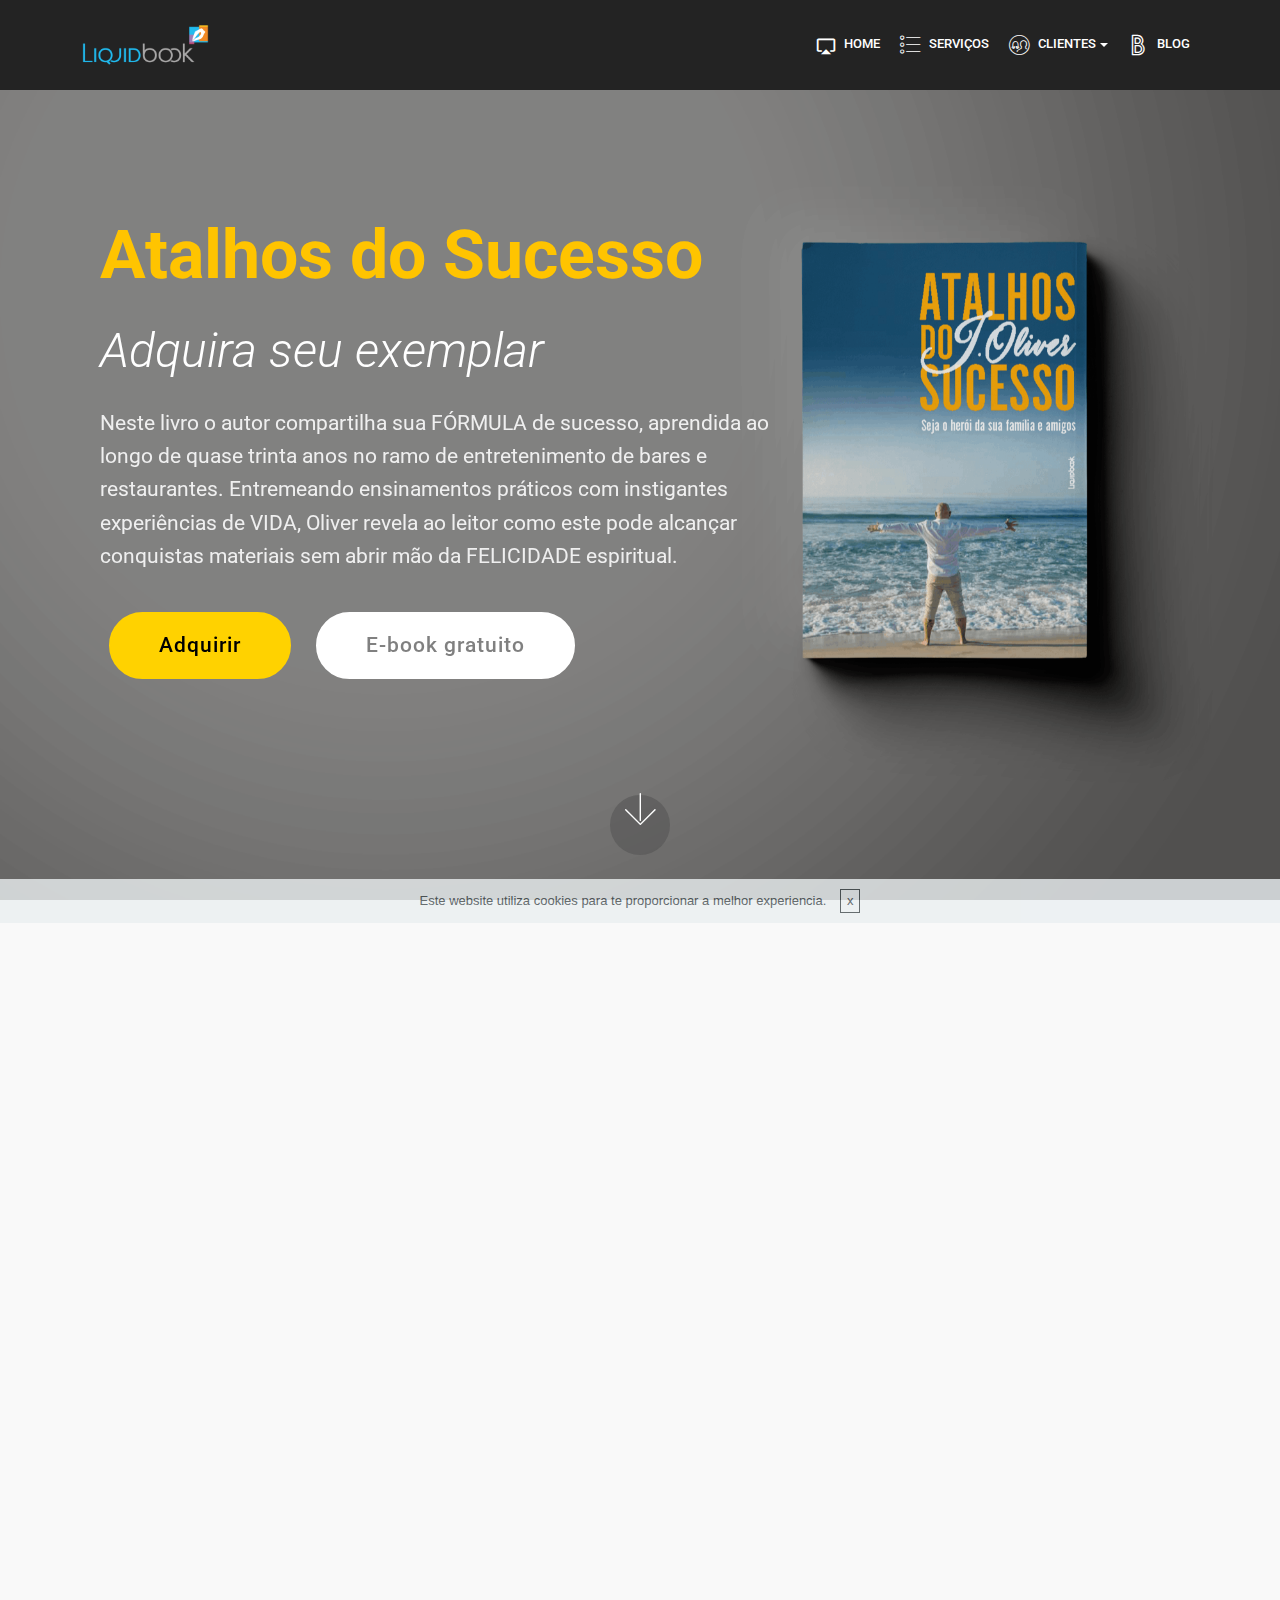
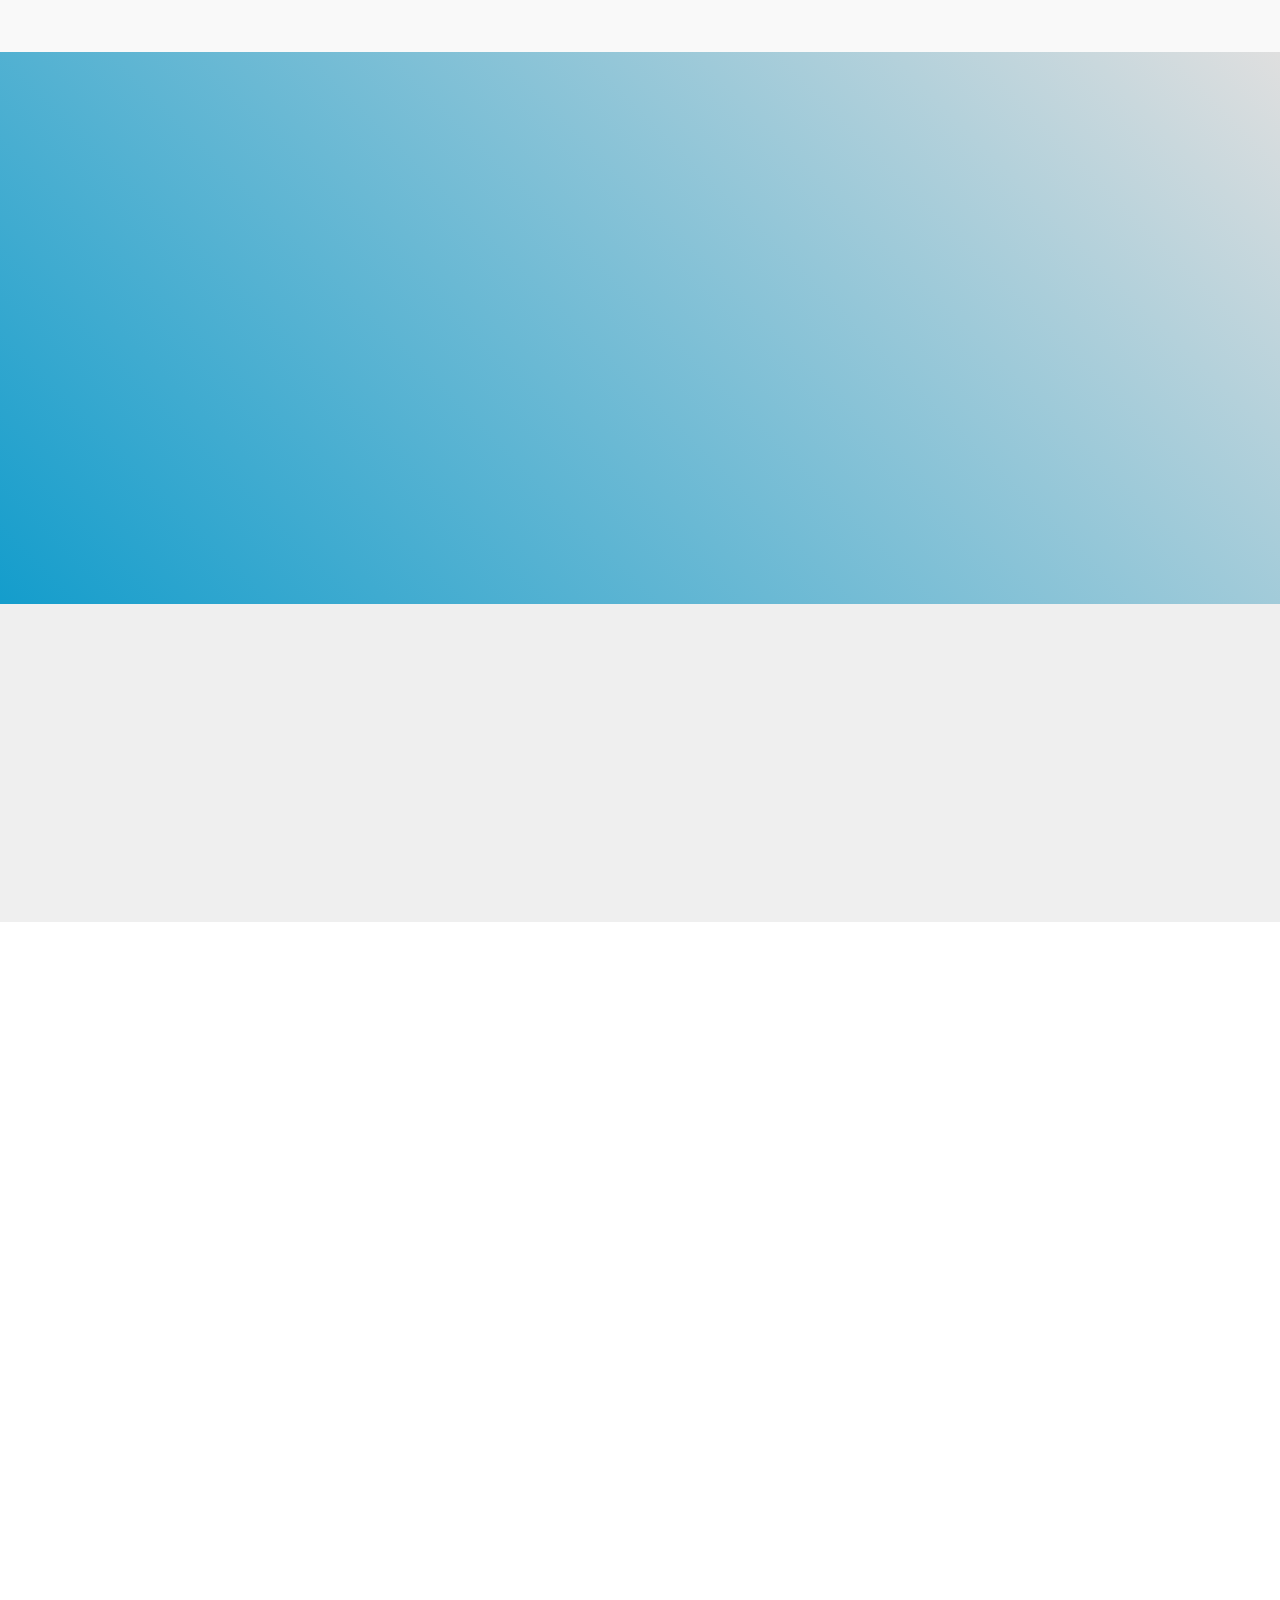
==== index.html @ d2604c6b "create github pages" ====
<!DOCTYPE html>
<html lang="pt">
<head>
  
  <meta charset="UTF-8">
  <meta http-equiv="X-UA-Compatible" content="IE=edge">
  
  <meta name="viewport" content="width=device-width, initial-scale=1, minimum-scale=1">
  <link rel="shortcut icon" href="assets/images/logo-png-128x128.png" type="image/x-icon">
  <meta name="description" content="">
  
  <title>Atalhos do Sucesso</title>
  <link rel="stylesheet" href="assets/material-design/css/material-icons.min.css">
  <link rel="stylesheet" href="assets/web/assets/mobirise-icons/mobirise-icons.css">
  <link rel="stylesheet" href="assets/web/assets/mobirise-icons-bold/mobirise-icons-bold.css">
  <link rel="stylesheet" href="assets/tether/tether.min.css">
  <link rel="stylesheet" href="assets/soundcloud-plugin/style.css">
  <link rel="stylesheet" href="assets/bootstrap/css/bootstrap.min.css">
  <link rel="stylesheet" href="assets/bootstrap/css/bootstrap-grid.min.css">
  <link rel="stylesheet" href="assets/bootstrap/css/bootstrap-reboot.min.css">
  <link rel="stylesheet" href="assets/dropdown/css/style.css">
  <link rel="stylesheet" href="assets/socicon/css/styles.css">
  <link rel="stylesheet" href="assets/animatecss/animate.min.css">
  <link rel="stylesheet" href="assets/theme/css/style.css">
  <link rel="stylesheet" href="assets/mobirise/css/mbr-additional.css" type="text/css">
  
  
  
</head>
<body>

<!-- Google Analytics -->
<!-- Global site tag (gtag.js) - Google Analytics -->
<script async="" src="https://www.googletagmanager.com/gtag/js?id=UA-133011192-2"></script>
<script>
  window.dataLayer = window.dataLayer || [];
  function gtag(){dataLayer.push(arguments);}
  gtag('js', new Date());

  gtag('config', 'UA-133011192-2');
</script>

<!-- /Google Analytics -->


  <section class="menu cid-qTkzRZLJNu" once="menu" id="menu1-0">

    

    <nav class="navbar navbar-expand beta-menu navbar-dropdown align-items-center navbar-fixed-top navbar-toggleable-sm">
        <button class="navbar-toggler navbar-toggler-right" type="button" data-toggle="collapse" data-target="#navbarSupportedContent" aria-controls="navbarSupportedContent" aria-expanded="false" aria-label="Toggle navigation">
            <div class="hamburger">
                <span></span>
                <span></span>
                <span></span>
                <span></span>
            </div>
        </button>
        <div class="menu-logo">
            <div class="navbar-brand">
                <span class="navbar-logo">
                    <a href="http://www.liquidbook.com.br">
                         <img src="assets/images/logo-liquidbook-1-192x108.png" alt="" title="" style="height: 4.6rem;">
                    </a>
                </span>
                
            </div>
        </div>
        <div class="collapse navbar-collapse" id="navbarSupportedContent">
            <ul class="navbar-nav nav-dropdown nav-right" data-app-modern-menu="true"><li class="nav-item"><a class="nav-link link text-white display-4" href="index.html"><span class="material material-airplay mbr-iconfont mbr-iconfont-btn"></span>HOME</a></li><li class="nav-item"><a class="nav-link link text-white display-4" href="page4.html"><span class="mbri-bulleted-list mbr-iconfont mbr-iconfont-btn"></span>SERVIÇOS</a></li><li class="nav-item dropdown open"><a class="nav-link link text-white dropdown-toggle display-4" href="page7.html" aria-expanded="true" data-toggle="dropdown-submenu"><span class="mbri-users mbr-iconfont mbr-iconfont-btn"></span>CLIENTES</a><div class="dropdown-menu"><a class="text-white dropdown-item display-4" href="http://joliver.liquidbook.com.br/atalhos-do-sucesso" aria-expanded="false">J. Oliver</a><a class="text-white dropdown-item display-4" href="http://anthero.liquidbook.com.br/estrada-iluminada" aria-expanded="false">Anthero Sarmento</a><a class="text-white dropdown-item display-4" href="http://amaury.liquidbook.com.br/os-10-viajantes" aria-expanded="false">Amaury de Mattos</a><a class="text-white dropdown-item display-4" href="http://valmir.liquidbook.com.br/dialogos-para-santos-cegos" aria-expanded="false">Valmir Moratelli</a><a class="text-white dropdown-item display-4" href="http://tomazeli.liquidbook.com.br/evoluir" aria-expanded="false">Caio Tomazeli</a><a class="text-white dropdown-item display-4" href="http://lara.liquidbook.com.br/" aria-expanded="false">Lara de Lemos</a><a class="text-white dropdown-item display-4" href="http://gallina.liquidbook.com.br/rebeka" aria-expanded="false">Sérgio Gallina</a><a class="text-white dropdown-item display-4" href="http://cintiah.liquidbook.com.br/manual-de-etiqueta" aria-expanded="false">Cintiah Meneghetti</a></div></li><li class="nav-item"><a class="nav-link link text-white display-4" href="http://blog.liquidbook.com.br"><span class="mbrib-bold mbr-iconfont mbr-iconfont-btn"></span>BLOG</a></li></ul>
            
        </div>
    </nav>
</section>

<section class="header9 cid-rfW144Vk24 mbr-fullscreen mbr-parallax-background" id="header9-3m">

    

    

    <div class="container">
        <div class="media-container-column mbr-white col-md-8">
            <h1 class="mbr-section-title align-left mbr-bold pb-3 mbr-fonts-style display-1">
                Atalhos do Sucesso</h1>
            <h3 class="mbr-section-subtitle align-left mbr-light pb-3 mbr-fonts-style display-2">
                Adquira seu exemplar</h3>
            <p class="mbr-text align-left pb-3 mbr-fonts-style display-5">Neste livro o autor compartilha sua FÓRMULA de sucesso, aprendida ao longo de quase trinta anos no ramo de entretenimento de bares e restaurantes. Entremeando ensinamentos práticos com instigantes experiências de VIDA, Oliver revela ao leitor como este pode alcançar conquistas materiais sem abrir mão da FELICIDADE espiritual.</p>
            <div class="mbr-section-btn align-left"><a class="btn btn-md btn-info display-5" href="https://pag.ae/7UwRPNrYJ" target="_blank">Adquirir</a> <a class="btn btn-md btn-white display-5" href="/atalhos-do-sucesso/lead-atalhos-do-sucesso.html">E-book gratuito</a></div>
        </div>
    </div>

    <div class="mbr-arrow hidden-sm-down" aria-hidden="true">
        <a href="#next">
            <i class="mbri-down mbr-iconfont"></i>
        </a>
    </div>
</section>

<section class="features11 cid-rfW13rfQ7O" id="features11-3l">

    

    

    <div class="container">   
        <div class="col-md-12">
            <div class="media-container-row">
                <div class="mbr-figure" style="width: 40%;">
                    <img src="assets/images/img-521-952x635.jpg" alt="" title="">
                </div>
                <div class=" align-left aside-content">
                    <h2 class="mbr-title pt-2 mbr-fonts-style display-2">
                        Sobre J. Oliver</h2>
                    <div class="mbr-section-text">
                        <p class="mbr-text mb-5 pt-3 mbr-light mbr-fonts-style display-5">J. Oliver é empresário de sucesso no ramo do entretenimento. Por suas mãos já passaram mais de 400 bares de diferentes tipos em quase todo o Brasil. À frente do Grupo Oliver, que engloba a rede de boates e restaurantes Coco Mambo, Oliver amplia domínios até os Estados Unidos. Seu nome passa a ser referência quando o assunto é empreendedorismo.
<br>Natural de Jacareí, interior de São Paulo, e com quase 30 anos de carreira, sua história de superação inspira quem busca sucesso na vida pessoal e profissional.<br>Ele é autor da obra "Atalhos do Sucesso", livro publicado pela Liquidbook.<br>Instagram:<strong> @jotaolivercocomambo</strong></p>
                    </div>

                    
                </div>
            </div>
        </div> 
    </div>          
</section>

<section class="header3 cid-rg5sGNHX9W" id="header3-3l">

    

    

    <div class="container">
        <div class="media-container-row">
            <div class="mbr-figure" style="width: 40%;">
                <img src="assets/images/capa-frente-892x1243.jpg" alt="" title="">
            </div>

            <div class="media-content">
                
                
                <div class="mbr-section-text mbr-white pb-3 ">
                    <p class="mbr-text mbr-fonts-style display-5">
                        Os <em>Atalhos do Sucesso</em> estão ao seu alcance. Basta que você mude a forma como enxerga a sua vida. Agora! Abrace as oportunidades <strong>hoje</strong>, não existe o <strong>amanhã</strong>. A única certeza que se tem passa pelos nossos olhos neste <strong>momento</strong>.<br>Adquira o seu exemplar ou baixe a degustação online.<br><br>
                    </p>
                </div>
                <div class="mbr-section-btn"><a class="btn btn-md btn-info display-7" href="https://pag.ae/7UwRPNrYJ" target="_blank">Adquirir</a>
                    <a class="btn btn-md btn-white-outline display-7" href="/atalhos-do-sucesso/lead-atalhos-do-sucesso.html">E-book gratuito</a></div>
            </div>
        </div>
    </div>

</section>

<section class="cid-rg5Z23FYqu" id="social-buttons3-3m">
    
    

    

    <div class="container">
        <div class="media-container-row">
            <div class="col-md-8 align-center">
                <h2 class="pb-3 mbr-section-title mbr-fonts-style display-2">
                    Compartilhe essa página</h2>
                <div>
                    <div class="mbr-social-likes">
                        <span class="btn btn-social socicon-bg-facebook facebook mx-2" title="Share link on Facebook">
                            <i class="socicon socicon-facebook"></i>
                        </span>
                        <span class="btn btn-social twitter socicon-bg-twitter mx-2" title="Share link on Twitter">
                            <i class="socicon socicon-twitter"></i>
                        </span>
                        <span class="btn btn-social plusone socicon-bg-googleplus mx-2" title="Share link on Google+">
                            <i class="socicon socicon-googleplus"></i>
                        </span>
                        
                        
                        <span class="btn btn-social pinterest socicon-bg-pinterest mx-2" title="Share link on Pinterest">
                            <i class="socicon socicon-pinterest"></i>
                        </span>
                        
                    </div>
                </div>
            </div>
        </div>
    </div>
</section>

<section class="mbr-section form1 cid-rhd3jk7ZCC" id="form1-3q">

    

    
    <div class="container">
        <div class="row justify-content-center">
            <div class="title col-12 col-lg-8">
                <h2 class="mbr-section-title align-center pb-3 mbr-fonts-style display-2"><strong>
                    Contato</strong></h2>
                <h3 class="mbr-section-subtitle align-center mbr-light pb-3 mbr-fonts-style display-5">
                    Vamos conversar!</h3>
            </div>
        </div>
    </div>
    <div class="container">
        <div class="row justify-content-center">
            <div class="media-container-column col-lg-8" data-form-type="formoid">
                    <div data-form-alert="" hidden="">Obrigado pelo contato, em seguida retornamos! :)</div>
            
                    <form class="mbr-form" action="https://mobirise.com/" method="post" data-form-title="Mobirise Form"><input type="hidden" name="email" data-form-email="true" value="a69dKvkPlvjzH0XJqF8aN3eCWYU3V9DLAlTg/JRlyv+wIQw6tev35bTX3aATzzTEDgVVHPI5n7D76ZGVARQkqqlvo/ShlGoV3+d+xxWQepaO+lmPl+7OF2K+7ym1f783">
                        <div class="row row-sm-offset">
                            <div class="col-md-4 multi-horizontal" data-for="name">
                                <div class="form-group">
                                    <label class="form-control-label mbr-fonts-style display-7" for="name-form1-3q">Nome</label>
                                    <input type="text" class="form-control" name="name" data-form-field="Name" required="" id="name-form1-3q">
                                </div>
                            </div>
                            <div class="col-md-4 multi-horizontal" data-for="email">
                                <div class="form-group">
                                    <label class="form-control-label mbr-fonts-style display-7" for="email-form1-3q">Email</label>
                                    <input type="email" class="form-control" name="email" data-form-field="Email" required="" id="email-form1-3q">
                                </div>
                            </div>
                            
                        </div>
                        <div class="form-group" data-for="message">
                            <label class="form-control-label mbr-fonts-style display-7" for="message-form1-3q">Mensagem</label>
                            <textarea type="text" class="form-control" name="message" rows="7" data-form-field="Message" id="message-form1-3q"></textarea>
                        </div>
            
                        <span class="input-group-btn"><button href="" type="submit" class="btn btn-primary btn-form display-4">Enviar</button></span>
                    </form>
            </div>
        </div>
    </div>
</section>

<section once="" class="cid-rfW179aX0K" id="footer7-3p">

    

    

    <div class="container">
        <div class="media-container-row align-center mbr-white">
            <div class="row row-links">
                <ul class="foot-menu">
                    
                    
                    
                    
                    
                <li class="foot-menu-item mbr-fonts-style display-7">Liquidbook</li></ul>
            </div>
            <div class="row social-row">
                <div class="social-list align-right pb-2">
                    
                    
                    
                    
                    
                    
                <div class="soc-item">
                        <a href="https://www.facebook.com/liquidbook.tec/" target="_blank">
                            <span class="mbr-iconfont mbr-iconfont-social socicon-facebook socicon"></span>
                        </a>
                    </div><div class="soc-item">
                        <a href="https://www.instagram.com/liquidbook.tec/" target="_blank">
                            <span class="mbr-iconfont mbr-iconfont-social socicon-instagram socicon"></span>
                        </a>
                    </div><div class="soc-item">
                        <a href="https://www.youtube.com/channel/UClrw6Mp-0XVTALv-7ZPq15w" target="_blank">
                            <span class="mbr-iconfont mbr-iconfont-social socicon-youtube socicon"></span>
                        </a>
                    </div></div>
            </div>
            <div class="row row-copirayt">
                <p class="mbr-text mb-0 mbr-fonts-style mbr-white align-center display-7">
                    © Copyright 2019 Liquidbook - All Rights Reserved<br>CNPJ 09.628.768/0001-89 
                </p>
            </div>
        </div>
    </div>
</section>


  <script src="assets/web/assets/jquery/jquery.min.js"></script>
  <script src="assets/popper/popper.min.js"></script>
  <script src="assets/tether/tether.min.js"></script>
  <script src="assets/bootstrap/js/bootstrap.min.js"></script>
  <script src="assets/parallax/jarallax.min.js"></script>
  <script src="assets/smoothscroll/smooth-scroll.js"></script>
  <script src="assets/viewportchecker/jquery.viewportchecker.js"></script>
  <script src="assets/dropdown/js/script.min.js"></script>
  <script src="assets/touchswipe/jquery.touch-swipe.min.js"></script>
  <script src="assets/sociallikes/social-likes.js"></script>
  <script src="assets/cookies-alert-plugin/cookies-alert-core.js"></script>
  <script src="assets/cookies-alert-plugin/cookies-alert-script.js"></script>
  <script src="assets/theme/js/script.js"></script>
  <script src="assets/formoid/formoid.min.js"></script>
  
  
  <input name="animation" type="hidden">
  <input name="cookieData" type="hidden" data-cookie-text="Este website utiliza cookies para te proporcionar a melhor experiencia. ">
  </body>
</html>
---- assets/web/assets/mobirise-icons/mobirise-icons.css ----
@font-face {
  font-family: 'MobiriseIcons';
  src:  url('mobirise-icons.eot?spat4u');
  src:  url('mobirise-icons.eot?spat4u#iefix') format('embedded-opentype'),
    url('mobirise-icons.ttf?spat4u') format('truetype'),
    url('mobirise-icons.woff?spat4u') format('woff'),
    url('mobirise-icons.svg?spat4u#MobiriseIcons') format('svg');
  font-weight: normal;
  font-style: normal;
}

[class^="mbri-"], [class*=" mbri-"] {
  /* use !important to prevent issues with browser extensions that change fonts */
  font-family: MobiriseIcons !important;
  speak: none;
  font-style: normal;
  font-weight: normal;
  font-variant: normal;
  text-transform: none;
  line-height: 1;

  /* Better Font Rendering =========== */
  -webkit-font-smoothing: antialiased;
  -moz-osx-font-smoothing: grayscale;
}

.mbri-add-submenu:before {
  content: "\e900";
}
.mbri-alert:before {
  content: "\e901";
}
.mbri-align-center:before {
  content: "\e902";
}
.mbri-align-justify:before {
  content: "\e903";
}
.mbri-align-left:before {
  content: "\e904";
}
.mbri-align-right:before {
  content: "\e905";
}
.mbri-android:before {
  content: "\e906";
}
.mbri-apple:before {
  content: "\e907";
}
.mbri-arrow-down:before {
  content: "\e908";
}
.mbri-arrow-next:before {
  content: "\e909";
}
.mbri-arrow-prev:before {
  content: "\e90a";
}
.mbri-arrow-up:before {
  content: "\e90b";
}
.mbri-bold:before {
  content: "\e90c";
}
.mbri-bookmark:before {
  content: "\e90d";
}
.mbri-bootstrap:before {
  content: "\e90e";
}
.mbri-briefcase:before {
  content: "\e90f";
}
.mbri-browse:before {
  content: "\e910";
}
.mbri-bulleted-list:before {
  content: "\e911";
}
.mbri-calendar:before {
  content: "\e912";
}
.mbri-camera:before {
  content: "\e913";
}
.mbri-cart-add:before {
  content: "\e914";
}
.mbri-cart-full:before {
  content: "\e915";
}
.mbri-cash:before {
  content: "\e916";
}
.mbri-change-style:before {
  content: "\e917";
}
.mbri-chat:before {
  content: "\e918";
}
.mbri-clock:before {
  content: "\e919";
}
.mbri-close:before {
  content: "\e91a";
}
.mbri-cloud:before {
  content: "\e91b";
}
.mbri-code:before {
  content: "\e91c";
}
.mbri-contact-form:before {
  content: "\e91d";
}
.mbri-credit-card:before {
  content: "\e91e";
}
.mbri-cursor-click:before {
  content: "\e91f";
}
.mbri-cust-feedback:before {
  content: "\e920";
}
.mbri-database:before {
  content: "\e921";
}
.mbri-delivery:before {
  content: "\e922";
}
.mbri-desktop:before {
  content: "\e923";
}
.mbri-devices:before {
  content: "\e924";
}
.mbri-down:before {
  content: "\e925";
}
.mbri-download:before {
  content: "\e989";
}
.mbri-drag-n-drop:before {
  content: "\e927";
}
.mbri-drag-n-drop2:before {
  content: "\e928";
}
.mbri-edit:before {
  content: "\e929";
}
.mbri-edit2:before {
  content: "\e92a";
}
.mbri-error:before {
  content: "\e92b";
}
.mbri-extension:before {
  content: "\e92c";
}
.mbri-features:before {
  content: "\e92d";
}
.mbri-file:before {
  content: "\e92e";
}
.mbri-flag:before {
  content: "\e92f";
}
.mbri-folder:before {
  content: "\e930";
}
.mbri-gift:before {
  content: "\e931";
}
.mbri-github:before {
  content: "\e932";
}
.mbri-globe:before {
  content: "\e933";
}
.mbri-globe-2:before {
  content: "\e934";
}
.mbri-growing-chart:before {
  content: "\e935";
}
.mbri-hearth:before {
  content: "\e936";
}
.mbri-help:before {
  content: "\e937";
}
.mbri-home:before {
  content: "\e938";
}
.mbri-hot-cup:before {
  content: "\e939";
}
.mbri-idea:before {
  content: "\e93a";
}
.mbri-image-gallery:before {
  content: "\e93b";
}
.mbri-image-slider:before {
  content: "\e93c";
}
.mbri-info:before {
  content: "\e93d";
}
.mbri-italic:before {
  content: "\e93e";
}
.mbri-key:before {
  content: "\e93f";
}
.mbri-laptop:before {
  content: "\e940";
}
.mbri-layers:before {
  content: "\e941";
}
.mbri-left-right:before {
  content: "\e942";
}
.mbri-left:before {
  content: "\e943";
}
.mbri-letter:before {
  content: "\e944";
}
.mbri-like:before {
  content: "\e945";
}
.mbri-link:before {
  content: "\e946";
}
.mbri-lock:before {
  content: "\e947";
}
.mbri-login:before {
  content: "\e948";
}
.mbri-logout:before {
  content: "\e949";
}
.mbri-magic-stick:before {
  content: "\e94a";
}
.mbri-map-pin:before {
  content: "\e94b";
}
.mbri-menu:before {
  content: "\e94c";
}
.mbri-mobile:before {
  content: "\e94d";
}
.mbri-mobile2:before {
  content: "\e94e";
}
.mbri-mobirise:before {
  content: "\e94f";
}
.mbri-more-horizontal:before {
  content: "\e950";
}
.mbri-more-vertical:before {
  content: "\e951";
}
.mbri-music:before {
  content: "\e952";
}
.mbri-new-file:before {
  content: "\e953";
}
.mbri-numbered-list:before {
  content: "\e954";
}
.mbri-opened-folder:before {
  content: "\e955";
}
.mbri-pages:before {
  content: "\e956";
}
.mbri-paper-plane:before {
  content: "\e957";
}
.mbri-paperclip:before {
  content: "\e958";
}
.mbri-photo:before {
  content: "\e959";
}
.mbri-photos:before {
  content: "\e95a";
}
.mbri-pin:before {
  content: "\e95b";
}
.mbri-play:before {
  content: "\e95c";
}
.mbri-plus:before {
  content: "\e95d";
}
.mbri-preview:before {
  content: "\e95e";
}
.mbri-print:before {
  content: "\e95f";
}
.mbri-protect:before {
  content: "\e960";
}
.mbri-question:before {
  content: "\e961";
}
.mbri-quote-left:before {
  content: "\e962";
}
.mbri-quote-right:before {
  content: "\e963";
}
.mbri-refresh:before {
  content: "\e964";
}
.mbri-responsive:before {
  content: "\e965";
}
.mbri-right:before {
  content: "\e966";
}
.mbri-rocket:before {
  content: "\e967";
}
.mbri-sad-face:before {
  content: "\e968";
}
.mbri-sale:before {
  content: "\e969";
}
.mbri-save:before {
  content: "\e96a";
}
.mbri-search:before {
  content: "\e96b";
}
.mbri-setting:before {
  content: "\e96c";
}
.mbri-setting2:before {
  content: "\e96d";
}
.mbri-setting3:before {
  content: "\e96e";
}
.mbri-share:before {
  content: "\e96f";
}
.mbri-shopping-bag:before {
  content: "\e970";
}
.mbri-shopping-basket:before {
  content: "\e971";
}
.mbri-shopping-cart:before {
  content: "\e972";
}
.mbri-sites:before {
  content: "\e973";
}
.mbri-smile-face:before {
  content: "\e974";
}
.mbri-speed:before {
  content: "\e975";
}
.mbri-star:before {
  content: "\e976";
}
.mbri-success:before {
  content: "\e977";
}
.mbri-sun:before {
  content: "\e978";
}
.mbri-sun2:before {
  content: "\e979";
}
.mbri-tablet:before {
  content: "\e97a";
}
.mbri-tablet-vertical:before {
  content: "\e97b";
}
.mbri-target:before {
  content: "\e97c";
}
.mbri-timer:before {
  content: "\e97d";
}
.mbri-to-ftp:before {
  content: "\e97e";
}
.mbri-to-local-drive:before {
  content: "\e97f";
}
.mbri-touch-swipe:before {
  content: "\e980";
}
.mbri-touch:before {
  content: "\e981";
}
.mbri-trash:before {
  content: "\e982";
}
.mbri-underline:before {
  content: "\e983";
}
.mbri-unlink:before {
  content: "\e984";
}
.mbri-unlock:before {
  content: "\e985";
}
.mbri-up-down:before {
  content: "\e986";
}
.mbri-up:before {
  content: "\e987";
}
.mbri-update:before {
  content: "\e988";
}
.mbri-upload:before {
 content: "\e926"; 
}
.mbri-user:before {
  content: "\e98a";
}
.mbri-user2:before {
  content: "\e98b";
}
.mbri-users:before {
  content: "\e98c";
}
.mbri-video:before {
  content: "\e98d";
}
.mbri-video-play:before {
  content: "\e98e";
}
.mbri-watch:before {
  content: "\e98f";
}
.mbri-website-theme:before {
  content: "\e990";
}
.mbri-wifi:before {
  content: "\e991";
}
.mbri-windows:before {
  content: "\e992";
}
.mbri-zoom-out:before {
  content: "\e993";
}
.mbri-redo:before {
  content: "\e994";
}
.mbri-undo:before {
  content: "\e995";
}
---- assets/web/assets/mobirise-icons-bold/mobirise-icons-bold.css ----
@font-face {
  font-family: 'mobirise-icons-bold';
  src:  url('mobirise-icons-bold.eot?m1l4yr');
  src:  url('mobirise-icons-bold.eot?m1l4yr#iefix') format('embedded-opentype'),
    url('mobirise-icons-bold.ttf?m1l4yr') format('truetype'),
    url('mobirise-icons-bold.woff?m1l4yr') format('woff'),
    url('mobirise-icons-bold.svg?m1l4yr#mobirise-icons-bold') format('svg');
  font-weight: normal;
  font-style: normal;
}

[class^="mbrib-"], [class*="mbrib-"] {
  /* use !important to prevent issues with browser extensions that change fonts */
  font-family: 'mobirise-icons-bold' !important;
  speak: none;
  font-style: normal;
  font-weight: normal;
  font-variant: normal;
  text-transform: none;
  line-height: 1;

  /* Better Font Rendering =========== */
  -webkit-font-smoothing: antialiased;
  -moz-osx-font-smoothing: grayscale;
}

.mbrib-add-submenu:before {
  content: "\e900";
}
.mbrib-alert:before {
  content: "\e901";
}
.mbrib-align-center:before {
  content: "\e902";
}
.mbrib-align-justify:before {
  content: "\e903";
}
.mbrib-align-left:before {
  content: "\e904";
}
.mbrib-align-right:before {
  content: "\e905";
}
.mbrib-android:before {
  content: "\e906";
}
.mbrib-apple:before {
  content: "\e907";
}
.mbrib-arrow-down:before {
  content: "\e908";
}
.mbrib-arrow-next:before {
  content: "\e909";
}
.mbrib-arrow-prev:before {
  content: "\e90a";
}
.mbrib-arrow-up:before {
  content: "\e90b";
}
.mbrib-bold:before {
  content: "\e90c";
}
.mbrib-bookmark:before {
  content: "\e90d";
}
.mbrib-bootstrap:before {
  content: "\e90e";
}
.mbrib-briefcase:before {
  content: "\e90f";
}
.mbrib-browse:before {
  content: "\e910";
}
.mbrib-bulleted-list:before {
  content: "\e911";
}
.mbrib-calendar:before {
  content: "\e912";
}
.mbrib-camera:before {
  content: "\e913";
}
.mbrib-cart-add:before {
  content: "\e914";
}
.mbrib-cart-full:before {
  content: "\e915";
}
.mbrib-cash:before {
  content: "\e916";
}
.mbrib-change-style:before {
  content: "\e917";
}
.mbrib-chat:before {
  content: "\e918";
}
.mbrib-clock:before {
  content: "\e919";
}
.mbrib-close:before {
  content: "\e91a";
}
.mbrib-cloud:before {
  content: "\e91b";
}
.mbrib-code:before {
  content: "\e91c";
}
.mbrib-contact-form:before {
  content: "\e91d";
}
.mbrib-credit-card:before {
  content: "\e91e";
}
.mbrib-cursor-click:before {
  content: "\e91f";
}
.mbrib-cust-feedback:before {
  content: "\e920";
}
.mbrib-database:before {
  content: "\e921";
}
.mbrib-delivery:before {
  content: "\e922";
}
.mbrib-desktop:before {
  content: "\e923";
}
.mbrib-devices:before {
  content: "\e924";
}
.mbrib-down:before {
  content: "\e925";
}
.mbrib-download:before {
  content: "\e926";
}
.mbrib-drag-n-drop:before {
  content: "\e927";
}
.mbrib-drag-n-drop2:before {
  content: "\e928";
}
.mbrib-edit:before {
  content: "\e929";
}
.mbrib-edit2:before {
  content: "\e92a";
}
.mbrib-error:before {
  content: "\e92b";
}
.mbrib-extension:before {
  content: "\e92c";
}
.mbrib-features:before {
  content: "\e92d";
}
.mbrib-file:before {
  content: "\e92e";
}
.mbrib-flag:before {
  content: "\e92f";
}
.mbrib-folder:before {
  content: "\e930";
}
.mbrib-gift:before {
  content: "\e931";
}
.mbrib-github:before {
  content: "\e932";
}
.mbrib-globe-2:before {
  content: "\e933";
}
.mbrib-globe:before {
  content: "\e934";
}
.mbrib-growing-chart:before {
  content: "\e935";
}
.mbrib-hearth:before {
  content: "\e936";
}
.mbrib-help:before {
  content: "\e937";
}
.mbrib-home:before {
  content: "\e938";
}
.mbrib-hot-cup:before {
  content: "\e939";
}
.mbrib-idea:before {
  content: "\e93a";
}
.mbrib-image-gallery:before {
  content: "\e93b";
}
.mbrib-image-slider:before {
  content: "\e93c";
}
.mbrib-info:before {
  content: "\e93d";
}
.mbrib-italic:before {
  content: "\e93e";
}
.mbrib-key:before {
  content: "\e93f";
}
.mbrib-laptop:before {
  content: "\e940";
}
.mbrib-layers:before {
  content: "\e941";
}
.mbrib-left-right:before {
  content: "\e942";
}
.mbrib-left:before {
  content: "\e943";
}
.mbrib-letter:before {
  content: "\e944";
}
.mbrib-like:before {
  content: "\e945";
}
.mbrib-link:before {
  content: "\e946";
}
.mbrib-lock:before {
  content: "\e947";
}
.mbrib-login:before {
  content: "\e948";
}
.mbrib-logout:before {
  content: "\e949";
}
.mbrib-magic-stick:before {
  content: "\e94a";
}
.mbrib-map-pin:before {
  content: "\e94b";
}
.mbrib-menu:before {
  content: "\e94c";
}
.mbrib-mobile:before {
  content: "\e94d";
}
.mbrib-mobile2:before {
  content: "\e94e";
}
.mbrib-mobirise:before {
  content: "\e94f";
}
.mbrib-more-horizontal:before {
  content: "\e950";
}
.mbrib-more-vertical:before {
  content: "\e951";
}
.mbrib-music:before {
  content: "\e952";
}
.mbrib-new-file:before {
  content: "\e953";
}
.mbrib-numbered-list:before {
  content: "\e954";
}
.mbrib-opened-folder:before {
  content: "\e955";
}
.mbrib-pages:before {
  content: "\e956";
}
.mbrib-paper-plane:before {
  content: "\e957";
}
.mbrib-paperclip:before {
  content: "\e958";
}
.mbrib-photo:before {
  content: "\e959";
}
.mbrib-photos:before {
  content: "\e95a";
}
.mbrib-pin:before {
  content: "\e95b";
}
.mbrib-play:before {
  content: "\e95c";
}
.mbrib-plus:before {
  content: "\e95d";
}
.mbrib-preview:before {
  content: "\e95e";
}
.mbrib-print:before {
  content: "\e95f";
}
.mbrib-protect:before {
  content: "\e960";
}
.mbrib-question:before {
  content: "\e961";
}
.mbrib-quote-left:before {
  content: "\e962";
}
.mbrib-quote-right:before {
  content: "\e963";
}
.mbrib-redo:before {
  content: "\e964";
}
.mbrib-refresh:before {
  content: "\e965";
}
.mbrib-responsive:before {
  content: "\e966";
}
.mbrib-right:before {
  content: "\e967";
}
.mbrib-rocket:before {
  content: "\e968";
}
.mbrib-sad-face:before {
  content: "\e969";
}
.mbrib-sale:before {
  content: "\e96a";
}
.mbrib-save:before {
  content: "\e96b";
}
.mbrib-search:before {
  content: "\e96c";
}
.mbrib-setting:before {
  content: "\e96d";
}
.mbrib-setting2:before {
  content: "\e96e";
}
.mbrib-setting3:before {
  content: "\e96f";
}
.mbrib-share:before {
  content: "\e970";
}
.mbrib-shopping-bag:before {
  content: "\e971";
}
.mbrib-shopping-basket:before {
  content: "\e972";
}
.mbrib-shopping-cart:before {
  content: "\e973";
}
.mbrib-sites:before {
  content: "\e974";
}
.mbrib-smile-face:before {
  content: "\e975";
}
.mbrib-speed:before {
  content: "\e976";
}
.mbrib-star:before {
  content: "\e977";
}
.mbrib-success:before {
  content: "\e978";
}
.mbrib-sun:before {
  content: "\e979";
}
.mbrib-sun2:before {
  content: "\e97a";
}
.mbrib-tablet-vertical:before {
  content: "\e97b";
}
.mbrib-tablet:before {
  content: "\e97c";
}
.mbrib-target:before {
  content: "\e97d";
}
.mbrib-timer:before {
  content: "\e97e";
}
.mbrib-to-ftp:before {
  content: "\e97f";
}
.mbrib-to-local-drive:before {
  content: "\e980";
}
.mbrib-touch-swipe:before {
  content: "\e981";
}
.mbrib-touch:before {
  content: "\e982";
}
.mbrib-trash:before {
  content: "\e983";
}
.mbrib-underline:before {
  content: "\e984";
}
.mbrib-undo:before {
  content: "\e985";
}
.mbrib-unlink:before {
  content: "\e986";
}
.mbrib-unlock:before {
  content: "\e987";
}
.mbrib-up-down:before {
  content: "\e988";
}
.mbrib-up:before {
  content: "\e989";
}
.mbrib-update:before {
  content: "\e98a";
}
.mbrib-upload:before {
  content: "\e98b";
}
.mbrib-user:before {
  content: "\e98c";
}
.mbrib-user2:before {
  content: "\e98d";
}
.mbrib-users:before {
  content: "\e98e";
}
.mbrib-video-play:before {
  content: "\e98f";
}
.mbrib-video:before {
  content: "\e990";
}
.mbrib-watch:before {
  content: "\e991";
}
.mbrib-website-theme:before {
  content: "\e992";
}
.mbrib-wifi:before {
  content: "\e993";
}
.mbrib-windows:before {
  content: "\e994";
}
.mbrib-zoom-out:before {
  content: "\e995";
}
---- assets/soundcloud-plugin/style.css ----
.addons-container {
  position: relative;
  margin-left: auto;
  margin-right: auto;
  padding-right: 15px;
  padding-left: 15px; }
  @media (min-width: 576px) {
    .addons-container {
      padding-right: 15px;
      padding-left: 15px; } }
  @media (min-width: 768px) {
    .addons-container {
      padding-right: 15px;
      padding-left: 15px; } }
  @media (min-width: 992px) {
    .addons-container {
      padding-right: 15px;
      padding-left: 15px; } }
  @media (min-width: 1200px) {
    .addons-container {
      padding-right: 15px;
      padding-left: 15px; } }
  @media (min-width: 576px) {
    .addons-container {
      width: 540px;
      max-width: 100%; } }
  @media (min-width: 768px) {
    .addons-container {
      width: 720px;
      max-width: 100%; } }
  @media (min-width: 992px) {
    .addons-container {
      width: 960px;
      max-width: 100%; } }
  @media (min-width: 1200px) {
    .addons-container {
      width: 1140px;
      max-width: 100%; } }

.addons-container-inner{
    position: relative;
    width: 100%;
    min-height: 1px;
    padding-right: 15px;
    padding-left: 15px;
}
@media (min-width: 567px) {
    .addons-container-inner{
        -ms-flex: 0 0 66.666667%;
        flex: 0 0 66.666667%;
        max-width: 66.666667%;
    }
}
.addons-row{
    display: flex;
    justify-content:center;
}
---- assets/dropdown/css/style.css ----
.navbar-dropdown {
  left: 0;
  padding: 0;
  position: absolute;
  right: 0;
  top: 0;
  transition: all 0.45s ease;
  z-index: 1030;
  background: #282828; }
  .navbar-dropdown .navbar-logo {
    margin-right: 0.8rem;
    transition: margin 0.3s ease-in-out;
    vertical-align: middle; }
    .navbar-dropdown .navbar-logo img {
      height: 3.125rem;
      transition: all 0.3s ease-in-out; }
    .navbar-dropdown .navbar-logo.mbr-iconfont {
      font-size: 3.125rem;
      line-height: 3.125rem; }
  .navbar-dropdown .navbar-caption {
    font-weight: 700;
    white-space: normal;
    vertical-align: -4px;
    line-height: 3.125rem !important; }
    .navbar-dropdown .navbar-caption, .navbar-dropdown .navbar-caption:hover {
      color: inherit;
      text-decoration: none; }
  .navbar-dropdown .mbr-iconfont + .navbar-caption {
    vertical-align: -1px; }
  .navbar-dropdown.navbar-fixed-top {
    position: fixed; }
  .navbar-dropdown .navbar-brand span {
    vertical-align: -4px; }
  .navbar-dropdown.bg-color.transparent {
    background: none; }
  .navbar-dropdown.navbar-short .navbar-brand {
    padding: 0.625rem 0; }
    .navbar-dropdown.navbar-short .navbar-brand span {
      vertical-align: -1px; }
  .navbar-dropdown.navbar-short .navbar-caption {
    line-height: 2.375rem !important;
    vertical-align: -2px; }
  .navbar-dropdown.navbar-short .navbar-logo {
    margin-right: 0.5rem; }
    .navbar-dropdown.navbar-short .navbar-logo img {
      height: 2.375rem; }
    .navbar-dropdown.navbar-short .navbar-logo.mbr-iconfont {
      font-size: 2.375rem;
      line-height: 2.375rem; }
  .navbar-dropdown.navbar-short .mbr-table-cell {
    height: 3.625rem; }
  .navbar-dropdown .navbar-close {
    left: 0.6875rem;
    position: fixed;
    top: 0.75rem;
    z-index: 1000; }
  .navbar-dropdown .hamburger-icon {
    content: "";
    display: inline-block;
    vertical-align: middle;
    width: 16px;
    -webkit-box-shadow: 0 -6px 0 1px #282828,0 0 0 1px #282828,0 6px 0 1px #282828;
    -moz-box-shadow: 0 -6px 0 1px #282828,0 0 0 1px #282828,0 6px 0 1px #282828;
    box-shadow: 0 -6px 0 1px #282828,0 0 0 1px #282828,0 6px 0 1px #282828; }

.dropdown-menu .dropdown-toggle[data-toggle="dropdown-submenu"]::after {
  border-bottom: 0.35em solid transparent;
  border-left: 0.35em solid;
  border-right: 0;
  border-top: 0.35em solid transparent;
  margin-left: 0.3rem; }

.dropdown-menu .dropdown-item:focus {
  outline: 0; }

.nav-dropdown {
  font-size: 0.75rem;
  font-weight: 500;
  height: auto !important; }
  .nav-dropdown .nav-btn {
    padding-left: 1rem; }
  .nav-dropdown .link {
    margin: .667em 1.667em;
    font-weight: 500;
    padding: 0;
    transition: color .2s ease-in-out; }
    .nav-dropdown .link.dropdown-toggle {
      margin-right: 2.583em; }
      .nav-dropdown .link.dropdown-toggle::after {
        margin-left: .25rem;
        border-top: 0.35em solid;
        border-right: 0.35em solid transparent;
        border-left: 0.35em solid transparent;
        border-bottom: 0; }
      .nav-dropdown .link.dropdown-toggle[aria-expanded="true"] {
        margin: 0;
        padding: 0.667em 3.263em  0.667em 1.667em; }
  .nav-dropdown .link::after,
  .nav-dropdown .dropdown-item::after {
    color: inherit; }
  .nav-dropdown .btn {
    font-size: 0.75rem;
    font-weight: 700;
    letter-spacing: 0;
    margin-bottom: 0;
    padding-left: 1.25rem;
    padding-right: 1.25rem; }
  .nav-dropdown .dropdown-menu {
    border-radius: 0;
    border: 0;
    left: 0;
    margin: 0;
    padding-bottom: 1.25rem;
    padding-top: 1.25rem;
    position: relative; }
  .nav-dropdown .dropdown-submenu {
    margin-left: 0.125rem;
    top: 0; }
  .nav-dropdown .dropdown-item {
    font-weight: 500;
    line-height: 2;
    padding: 0.3846em 4.615em 0.3846em 1.5385em;
    position: relative;
    transition: color .2s ease-in-out, background-color .2s ease-in-out; }
    .nav-dropdown .dropdown-item::after {
      margin-top: -0.3077em;
      position: absolute;
      right: 1.1538em;
      top: 50%; }
    .nav-dropdown .dropdown-item:focus, .nav-dropdown .dropdown-item:hover {
      background: none; }

@media (max-width: 767px) {
  .nav-dropdown.navbar-toggleable-sm {
    bottom: 0;
    display: none;
    left: 0;
    overflow-x: hidden;
    position: fixed;
    top: 0;
    transform: translateX(-100%);
    -ms-transform: translateX(-100%);
    -webkit-transform: translateX(-100%);
    width: 18.75rem;
    z-index: 999; } }
.nav-dropdown.navbar-toggleable-xl {
  bottom: 0;
  display: none;
  left: 0;
  overflow-x: hidden;
  position: fixed;
  top: 0;
  transform: translateX(-100%);
  -ms-transform: translateX(-100%);
  -webkit-transform: translateX(-100%);
  width: 18.75rem;
  z-index: 999; }

.nav-dropdown-sm {
  display: block !important;
  overflow-x: hidden;
  overflow: auto;
  padding-top: 3.875rem; }
  .nav-dropdown-sm::after {
    content: "";
    display: block;
    height: 3rem;
    width: 100%; }
  .nav-dropdown-sm.collapse.in ~ .navbar-close {
    display: block !important; }
  .nav-dropdown-sm.collapsing, .nav-dropdown-sm.collapse.in {
    transform: translateX(0);
    -ms-transform: translateX(0);
    -webkit-transform: translateX(0);
    transition: all 0.25s ease-out;
    -webkit-transition: all 0.25s ease-out;
    background: #282828; }
  .nav-dropdown-sm.collapsing[aria-expanded="false"] {
    transform: translateX(-100%);
    -ms-transform: translateX(-100%);
    -webkit-transform: translateX(-100%); }
  .nav-dropdown-sm .nav-item {
    display: block;
    margin-left: 0 !important;
    padding-left: 0; }
  .nav-dropdown-sm .link,
  .nav-dropdown-sm .dropdown-item {
    border-top: 1px dotted rgba(255, 255, 255, 0.1);
    font-size: 0.8125rem;
    line-height: 1.6;
    margin: 0 !important;
    padding: 0.875rem 2.4rem 0.875rem 1.5625rem !important;
    position: relative;
    white-space: normal; }
    .nav-dropdown-sm .link:focus, .nav-dropdown-sm .link:hover,
    .nav-dropdown-sm .dropdown-item:focus,
    .nav-dropdown-sm .dropdown-item:hover {
      background: rgba(0, 0, 0, 0.2) !important;
      color: #c0a375; }
  .nav-dropdown-sm .nav-btn {
    position: relative;
    padding: 1.5625rem 1.5625rem 0 1.5625rem; }
    .nav-dropdown-sm .nav-btn::before {
      border-top: 1px dotted rgba(255, 255, 255, 0.1);
      content: "";
      left: 0;
      position: absolute;
      top: 0;
      width: 100%; }
    .nav-dropdown-sm .nav-btn + .nav-btn {
      padding-top: 0.625rem; }
      .nav-dropdown-sm .nav-btn + .nav-btn::before {
        display: none; }
  .nav-dropdown-sm .btn {
    padding: 0.625rem 0; }
  .nav-dropdown-sm .dropdown-toggle[data-toggle="dropdown-submenu"]::after {
    margin-left: .25rem;
    border-top: 0.35em solid;
    border-right: 0.35em solid transparent;
    border-left: 0.35em solid transparent;
    border-bottom: 0; }
  .nav-dropdown-sm .dropdown-toggle[data-toggle="dropdown-submenu"][aria-expanded="true"]::after {
    border-top: 0;
    border-right: 0.35em solid transparent;
    border-left: 0.35em solid transparent;
    border-bottom: 0.35em solid; }
  .nav-dropdown-sm .dropdown-menu {
    margin: 0;
    padding: 0;
    position: relative;
    top: 0;
    left: 0;
    width: 100%;
    border: 0;
    float: none;
    border-radius: 0;
    background: none; }
  .nav-dropdown-sm .dropdown-submenu {
    left: 100%;
    margin-left: 0.125rem;
    margin-top: -1.25rem;
    top: 0; }

.navbar-toggleable-sm .nav-dropdown .dropdown-menu {
  position: absolute; }

.navbar-toggleable-sm .nav-dropdown .dropdown-submenu {
  left: 100%;
  margin-left: 0.125rem;
  margin-top: -1.25rem;
  top: 0; }

.navbar-toggleable-sm.opened .nav-dropdown .dropdown-menu {
  position: relative; }

.navbar-toggleable-sm.opened .nav-dropdown .dropdown-submenu {
  left: 0;
  margin-left: 00rem;
  margin-top: 0rem;
  top: 0; }

.is-builder .nav-dropdown.collapsing {
  transition: none !important; }

/*# sourceMappingURL=style.css.map */
---- assets/socicon/css/styles.css ----
@charset "UTF-8";

@font-face {
  font-family: "socicon";
  src:url("../fonts/socicon.eot");
  src:url("../fonts/socicon.eot?#iefix") format("embedded-opentype"),
    url("../fonts/socicon.woff") format("woff"),
    url("../fonts/socicon.ttf") format("truetype"),
    url("../fonts/socicon.svg#socicon") format("svg");
  font-weight: normal;
  font-style: normal;

}

[data-icon]:before {
  font-family: "socicon" !important;
  content: attr(data-icon);
  font-style: normal !important;
  font-weight: normal !important;
  font-variant: normal !important;
  text-transform: none !important;
  speak: none;
  line-height: 1;
  -webkit-font-smoothing: antialiased;
  -moz-osx-font-smoothing: grayscale;
}

[class^="socicon-"]:before,
[class*=" socicon-"]:before {
  font-family: "socicon" !important;
  font-style: normal !important;
  font-weight: normal !important;
  font-variant: normal !important;
  text-transform: none !important;
  speak: none;
  line-height: 1;
  -webkit-font-smoothing: antialiased;
  -moz-osx-font-smoothing: grayscale;
}

.socicon-modelmayhem:before {
  content: "\e000";
}
.socicon-mixcloud:before {
  content: "\e001";
}
.socicon-drupal:before {
  content: "\e002";
}
.socicon-swarm:before {
  content: "\e003";
}
.socicon-istock:before {
  content: "\e004";
}
.socicon-yammer:before {
  content: "\e005";
}
.socicon-ello:before {
  content: "\e006";
}
.socicon-stackoverflow:before {
  content: "\e007";
}
.socicon-persona:before {
  content: "\e008";
}
.socicon-triplej:before {
  content: "\e009";
}
.socicon-houzz:before {
  content: "\e00a";
}
.socicon-rss:before {
  content: "\e00b";
}
.socicon-paypal:before {
  content: "\e00c";
}
.socicon-odnoklassniki:before {
  content: "\e00d";
}
.socicon-airbnb:before {
  content: "\e00e";
}
.socicon-periscope:before {
  content: "\e00f";
}
.socicon-outlook:before {
  content: "\e010";
}
.socicon-coderwall:before {
  content: "\e011";
}
.socicon-tripadvisor:before {
  content: "\e012";
}
.socicon-appnet:before {
  content: "\e013";
}
.socicon-goodreads:before {
  content: "\e014";
}
.socicon-tripit:before {
  content: "\e015";
}
.socicon-lanyrd:before {
  content: "\e016";
}
.socicon-slideshare:before {
  content: "\e017";
}
.socicon-buffer:before {
  content: "\e018";
}
.socicon-disqus:before {
  content: "\e019";
}
.socicon-vkontakte:before {
  content: "\e01a";
}
.socicon-whatsapp:before {
  content: "\e01b";
}
.socicon-patreon:before {
  content: "\e01c";
}
.socicon-storehouse:before {
  content: "\e01d";
}
.socicon-pocket:before {
  content: "\e01e";
}
.socicon-mail:before {
  content: "\e01f";
}
.socicon-blogger:before {
  content: "\e020";
}
.socicon-technorati:before {
  content: "\e021";
}
.socicon-reddit:before {
  content: "\e022";
}
.socicon-dribbble:before {
  content: "\e023";
}
.socicon-stumbleupon:before {
  content: "\e024";
}
.socicon-digg:before {
  content: "\e025";
}
.socicon-envato:before {
  content: "\e026";
}
.socicon-behance:before {
  content: "\e027";
}
.socicon-delicious:before {
  content: "\e028";
}
.socicon-deviantart:before {
  content: "\e029";
}
.socicon-forrst:before {
  content: "\e02a";
}
.socicon-play:before {
  content: "\e02b";
}
.socicon-zerply:before {
  content: "\e02c";
}
.socicon-wikipedia:before {
  content: "\e02d";
}
.socicon-apple:before {
  content: "\e02e";
}
.socicon-flattr:before {
  content: "\e02f";
}
.socicon-github:before {
  content: "\e030";
}
.socicon-renren:before {
  content: "\e031";
}
.socicon-friendfeed:before {
  content: "\e032";
}
.socicon-newsvine:before {
  content: "\e033";
}
.socicon-identica:before {
  content: "\e034";
}
.socicon-bebo:before {
  content: "\e035";
}
.socicon-zynga:before {
  content: "\e036";
}
.socicon-steam:before {
  content: "\e037";
}
.socicon-xbox:before {
  content: "\e038";
}
.socicon-windows:before {
  content: "\e039";
}
.socicon-qq:before {
  content: "\e03a";
}
.socicon-douban:before {
  content: "\e03b";
}
.socicon-meetup:before {
  content: "\e03c";
}
.socicon-playstation:before {
  content: "\e03d";
}
.socicon-android:before {
  content: "\e03e";
}
.socicon-snapchat:before {
  content: "\e03f";
}
.socicon-twitter:before {
  content: "\e040";
}
.socicon-facebook:before {
  content: "\e041";
}
.socicon-googleplus:before {
  content: "\e042";
}
.socicon-pinterest:before {
  content: "\e043";
}
.socicon-foursquare:before {
  content: "\e044";
}
.socicon-yahoo:before {
  content: "\e045";
}
.socicon-skype:before {
  content: "\e046";
}
.socicon-yelp:before {
  content: "\e047";
}
.socicon-feedburner:before {
  content: "\e048";
}
.socicon-linkedin:before {
  content: "\e049";
}
.socicon-viadeo:before {
  content: "\e04a";
}
.socicon-xing:before {
  content: "\e04b";
}
.socicon-myspace:before {
  content: "\e04c";
}
.socicon-soundcloud:before {
  content: "\e04d";
}
.socicon-spotify:before {
  content: "\e04e";
}
.socicon-grooveshark:before {
  content: "\e04f";
}
.socicon-lastfm:before {
  content: "\e050";
}
.socicon-youtube:before {
  content: "\e051";
}
.socicon-vimeo:before {
  content: "\e052";
}
.socicon-dailymotion:before {
  content: "\e053";
}
.socicon-vine:before {
  content: "\e054";
}
.socicon-flickr:before {
  content: "\e055";
}
.socicon-500px:before {
  content: "\e056";
}
.socicon-wordpress:before {
  content: "\e058";
}
.socicon-tumblr:before {
  content: "\e059";
}
.socicon-twitch:before {
  content: "\e05a";
}
.socicon-8tracks:before {
  content: "\e05b";
}
.socicon-amazon:before {
  content: "\e05c";
}
.socicon-icq:before {
  content: "\e05d";
}
.socicon-smugmug:before {
  content: "\e05e";
}
.socicon-ravelry:before {
  content: "\e05f";
}
.socicon-weibo:before {
  content: "\e060";
}
.socicon-baidu:before {
  content: "\e061";
}
.socicon-angellist:before {
  content: "\e062";
}
.socicon-ebay:before {
  content: "\e063";
}
.socicon-imdb:before {
  content: "\e064";
}
.socicon-stayfriends:before {
  content: "\e065";
}
.socicon-residentadvisor:before {
  content: "\e066";
}
.socicon-google:before {
  content: "\e067";
}
.socicon-yandex:before {
  content: "\e068";
}
.socicon-sharethis:before {
  content: "\e069";
}
.socicon-bandcamp:before {
  content: "\e06a";
}
.socicon-itunes:before {
  content: "\e06b";
}
.socicon-deezer:before {
  content: "\e06c";
}
.socicon-telegram:before {
  content: "\e06e";
}
.socicon-openid:before {
  content: "\e06f";
}
.socicon-amplement:before {
  content: "\e070";
}
.socicon-viber:before {
  content: "\e071";
}
.socicon-zomato:before {
  content: "\e072";
}
.socicon-draugiem:before {
  content: "\e074";
}
.socicon-endomodo:before {
  content: "\e075";
}
.socicon-filmweb:before {
  content: "\e076";
}
.socicon-stackexchange:before {
  content: "\e077";
}
.socicon-wykop:before {
  content: "\e078";
}
.socicon-teamspeak:before {
  content: "\e079";
}
.socicon-teamviewer:before {
  content: "\e07a";
}
.socicon-ventrilo:before {
  content: "\e07b";
}
.socicon-younow:before {
  content: "\e07c";
}
.socicon-raidcall:before {
  content: "\e07d";
}
.socicon-mumble:before {
  content: "\e07e";
}
.socicon-medium:before {
  content: "\e06d";
}
.socicon-bebee:before {
  content: "\e07f";
}
.socicon-hitbox:before {
  content: "\e080";
}
.socicon-reverbnation:before {
  content: "\e081";
}
.socicon-formulr:before {
  content: "\e082";
}
.socicon-instagram:before {
  content: "\e057";
}
.socicon-battlenet:before {
  content: "\e083";
}
.socicon-chrome:before {
  content: "\e084";
}
.socicon-discord:before {
  content: "\e086";
}
.socicon-issuu:before {
  content: "\e087";
}
.socicon-macos:before {
  content: "\e088";
}
.socicon-firefox:before {
  content: "\e089";
}
.socicon-opera:before {
  content: "\e08d";
}
.socicon-keybase:before {
  content: "\e090";
}
.socicon-alliance:before {
  content: "\e091";
}
.socicon-livejournal:before {
  content: "\e092";
}
.socicon-googlephotos:before {
  content: "\e093";
}
.socicon-horde:before {
  content: "\e094";
}
.socicon-etsy:before {
  content: "\e095";
}
.socicon-zapier:before {
  content: "\e096";
}
.socicon-google-scholar:before {
  content: "\e097";
}
.socicon-researchgate:before {
  content: "\e098";
}
.socicon-wechat:before {
  content: "\e099";
}
.socicon-strava:before {
  content: "\e09a";
}
.socicon-line:before {
  content: "\e09b";
}
.socicon-lyft:before {
  content: "\e09c";
}
.socicon-uber:before {
  content: "\e09d";
}
.socicon-songkick:before {
  content: "\e09e";
}
.socicon-viewbug:before {
  content: "\e09f";
}
.socicon-googlegroups:before {
  content: "\e0a0";
}
.socicon-quora:before {
  content: "\e073";
}
.socicon-diablo:before {
  content: "\e085";
}
.socicon-blizzard:before {
  content: "\e0a1";
}
.socicon-hearthstone:before {
  content: "\e08b";
}
.socicon-heroes:before {
  content: "\e08a";
}
.socicon-overwatch:before {
  content: "\e08c";
}
.socicon-warcraft:before {
  content: "\e08e";
}
.socicon-starcraft:before {
  content: "\e08f";
}
.socicon-beam:before {
  content: "\e0a2";
}
.socicon-curse:before {
  content: "\e0a3";
}
.socicon-player:before {
  content: "\e0a4";
}
.socicon-streamjar:before {
  content: "\e0a5";
}
.socicon-nintendo:before {
  content: "\e0a6";
}
.socicon-hellocoton:before {
  content: "\e0a7";
}
---- assets/theme/css/style.css ----
/*!
 * Mobirise v4 theme (https://mobirise.com/)
 * Copyright 2017 Mobirise
 */
section {
  background-color: #eeeeee; }

section,
.container,
.container-fluid {
  position: relative;
  word-wrap: break-word; }

a.mbr-iconfont:hover {
  text-decoration: none; }

.article .lead p, .article .lead ul, .article .lead ol, .article .lead pre, .article .lead blockquote {
  margin-bottom: 0; }

a {
  font-style: normal;
  font-weight: 400;
  cursor: pointer; }
  a, a:hover {
    text-decoration: none; }

figure {
  margin-bottom: 0; }

body {
  color: #232323; }

h1, h2, h3, h4, h5, h6,
.h1, .h2, .h3, .h4, .h5, .h6,
.display-1, .display-2, .display-3, .display-4 {
  line-height: 1;
  word-break: break-word;
  word-wrap: break-word; }

b, strong {
  font-weight: bold; }

blockquote {
  padding: 10px 0 10px 20px;
  position: relative;
  border-left: 2px solid;
  border-color: #ff3366; }

input:-webkit-autofill, input:-webkit-autofill:hover, input:-webkit-autofill:focus, input:-webkit-autofill:active {
  transition-delay: 9999s;
  transition-property: background-color, color; }

textarea[type="hidden"] {
  display: none; }

body {
  position: relative; }

section {
  background-position: 50% 50%;
  background-repeat: no-repeat;
  background-size: cover; }
  section .mbr-background-video,
  section .mbr-background-video-preview {
    position: absolute;
    bottom: 0;
    left: 0;
    right: 0;
    top: 0; }

.hidden {
  visibility: hidden; }

.mbr-z-index20 {
  z-index: 20; }

/*! Base colors */
.mbr-white {
  color: #ffffff; }

.mbr-black {
  color: #000000; }

.mbr-bg-white {
  background-color: #ffffff; }

.mbr-bg-black {
  background-color: #000000; }

/*! Text-aligns */
.align-left {
  text-align: left; }

.align-center {
  text-align: center; }

.align-right {
  text-align: right; }

@media (max-width: 767px) {
  .align-left, .align-center, .align-right, .mbr-section-btn, .mbr-section-title {
    text-align: center; } }
/*! Font-weight  */
.mbr-light {
  font-weight: 300; }

.mbr-regular {
  font-weight: 400; }

.mbr-semibold {
  font-weight: 500; }

.mbr-bold {
  font-weight: 700; }

/*! Media  */
.media-size-item {
  -webkit-flex: 1 1 auto;
  -moz-flex: 1 1 auto;
  -ms-flex: 1 1 auto;
  -o-flex: 1 1 auto;
  flex: 1 1 auto; }

.media-content {
  -webkit-flex-basis: 100%;
  flex-basis: 100%; }

.media-container-row {
  display: -ms-flexbox;
  display: -webkit-flex;
  display: flex;
  -webkit-flex-direction: row;
  -ms-flex-direction: row;
  flex-direction: row;
  -webkit-flex-wrap: wrap;
  -ms-flex-wrap: wrap;
  flex-wrap: wrap;
  -webkit-justify-content: center;
  -ms-flex-pack: center;
  justify-content: center;
  -webkit-align-content: center;
  -ms-flex-line-pack: center;
  align-content: center;
  -webkit-align-items: start;
  -ms-flex-align: start;
  align-items: start; }
  .media-container-row .media-size-item {
    width: 400px; }

.media-container-column {
  display: -ms-flexbox;
  display: -webkit-flex;
  display: flex;
  -webkit-flex-direction: column;
  -ms-flex-direction: column;
  flex-direction: column;
  -webkit-flex-wrap: wrap;
  -ms-flex-wrap: wrap;
  flex-wrap: wrap;
  -webkit-justify-content: center;
  -ms-flex-pack: center;
  justify-content: center;
  -webkit-align-content: center;
  -ms-flex-line-pack: center;
  align-content: center;
  -webkit-align-items: stretch;
  -ms-flex-align: stretch;
  align-items: stretch; }
  .media-container-column > * {
    width: 100%; }

@media (min-width: 992px) {
  .media-container-row {
    -webkit-flex-wrap: nowrap;
    -ms-flex-wrap: nowrap;
    flex-wrap: nowrap; } }
figure {
  overflow: hidden; }

figure[mbr-media-size] {
  transition: width 0.1s; }

.mbr-figure img, .mbr-figure iframe {
  display: block;
  width: 100%; }

.card {
  background-color: transparent;
  border: none; }

.card-img {
  text-align: center;
  flex-shrink: 0;
  -webkit-flex-shrink: 0; }

.media {
  max-width: 100%;
  margin: 0 auto; }

.mbr-figure {
  -ms-flex-item-align: center;
  -ms-grid-row-align: center;
  -webkit-align-self: center;
  align-self: center; }

.media-container > div {
  max-width: 100%; }

.mbr-figure img, .card-img img {
  width: 100%; }

@media (max-width: 991px) {
  .media-size-item {
    width: auto !important; }

  .media {
    width: auto; }

  .mbr-figure {
    width: 100% !important; } }
/*! Buttons */
.mbr-section-btn {
  margin-left: -.25rem;
  margin-right: -.25rem;
  font-size: 0; }

nav .mbr-section-btn {
  margin-left: 0rem;
  margin-right: 0rem; }

/*! Btn icon margin */
.btn .mbr-iconfont, .btn.btn-sm .mbr-iconfont {
  cursor: pointer;
  margin-right: 0.5rem; }

.btn.btn-md .mbr-iconfont, .btn.btn-md .mbr-iconfont {
  margin-right: 0.8rem; }

.mbr-regular {
  font-weight: 400; }

.mbr-semibold {
  font-weight: 500; }

.mbr-bold {
  font-weight: 700; }

[type="submit"] {
  -webkit-appearance: none; }

/*! Full-screen */
.mbr-fullscreen .mbr-overlay {
  min-height: 100vh; }

.mbr-fullscreen {
  display: flex;
  display: -webkit-flex;
  display: -moz-flex;
  display: -ms-flex;
  display: -o-flex;
  align-items: center;
  -webkit-align-items: center;
  min-height: 100vh;
  padding-top: 3rem;
  padding-bottom: 3rem; }

/*! Map */
.map {
  height: 25rem;
  position: relative; }
  .map iframe {
    width: 100%;
    height: 100%; }

/* Form */
.form-asterisk {
  font-family: initial;
  position: absolute;
  top: -2px;
  font-weight: normal; }

/*! Scroll to top arrow */
.mbr-arrow-up {
  bottom: 25px;
  right: 90px;
  position: fixed;
  text-align: right;
  z-index: 5000;
  color: #ffffff;
  font-size: 32px;
  transform: rotate(180deg);
  -webkit-transform: rotate(180deg); }

.mbr-arrow-up a {
  background: rgba(0, 0, 0, 0.2);
  border-radius: 3px;
  color: #fff;
  display: inline-block;
  height: 60px;
  width: 60px;
  outline-style: none !important;
  position: relative;
  text-decoration: none;
  transition: all .3s ease-in-out;
  cursor: pointer;
  text-align: center; }
  .mbr-arrow-up a:hover {
    background-color: rgba(0, 0, 0, 0.4); }
  .mbr-arrow-up a i {
    line-height: 60px; }

.mbr-arrow-up-icon {
  display: block;
  color: #fff; }

.mbr-arrow-up-icon::before {
  content: "\203a";
  display: inline-block;
  font-family: serif;
  font-size: 32px;
  line-height: 1;
  font-style: normal;
  position: relative;
  top: 6px;
  left: -4px;
  -webkit-transform: rotate(-90deg);
  transform: rotate(-90deg); }

/*! Arrow Down */
.mbr-arrow {
  position: absolute;
  bottom: 45px;
  left: 50%;
  width: 60px;
  height: 60px;
  cursor: pointer;
  background-color: rgba(80, 80, 80, 0.5);
  border-radius: 50%;
  -webkit-transform: translateX(-50%);
  transform: translateX(-50%); }
  .mbr-arrow > a {
    display: inline-block;
    text-decoration: none;
    outline-style: none;
    -webkit-animation: arrowdown 1.7s ease-in-out infinite;
    animation: arrowdown 1.7s ease-in-out infinite; }
    .mbr-arrow > a > i {
      position: absolute;
      top: -2px;
      left: 15px;
      font-size: 2rem; }

@keyframes arrowdown {
  0% {
    transform: translateY(0px);
    -webkit-transform: translateY(0px); }
  50% {
    transform: translateY(-5px);
    -webkit-transform: translateY(-5px); }
  100% {
    transform: translateY(0px);
    -webkit-transform: translateY(0px); } }
@-webkit-keyframes arrowdown {
  0% {
    transform: translateY(0px);
    -webkit-transform: translateY(0px); }
  50% {
    transform: translateY(-5px);
    -webkit-transform: translateY(-5px); }
  100% {
    transform: translateY(0px);
    -webkit-transform: translateY(0px); } }
@media (max-width: 500px) {
  .mbr-arrow-up {
    left: 50%;
    right: auto;
    transform: translateX(-50%) rotate(180deg);
    -webkit-transform: translateX(-50%) rotate(180deg); } }
/*Gradients animation*/
@keyframes gradient-animation {
  from {
    background-position: 0% 100%;
    animation-timing-function: ease-in-out; }
  to {
    background-position: 100% 0%;
    animation-timing-function: ease-in-out; } }
@-webkit-keyframes gradient-animation {
  from {
    background-position: 0% 100%;
    animation-timing-function: ease-in-out; }
  to {
    background-position: 100% 0%;
    animation-timing-function: ease-in-out; } }
.bg-gradient {
  background-size: 200% 200%;
  animation: gradient-animation 5s infinite alternate;
  -webkit-animation: gradient-animation 5s infinite alternate; }

.menu .navbar-brand {
  display: -webkit-flex; }
  .menu .navbar-brand span {
    display: flex;
    display: -webkit-flex; }
  .menu .navbar-brand .navbar-caption-wrap {
    display: -webkit-flex; }
  .menu .navbar-brand .navbar-logo img {
    display: -webkit-flex; }
@media (min-width: 768px) and (max-width: 991px) {
  .menu .navbar-toggleable-sm .navbar-nav {
    display: -webkit-box;
    display: -webkit-flex;
    display: -ms-flexbox; } }
@media (min-width: 992px) {
  .menu .navbar-nav.nav-dropdown {
    display: -webkit-flex; }
  .menu .navbar-toggleable-sm .navbar-collapse {
    display: -webkit-flex !important; } }
@media (max-width: 767px) {
  .menu .navbar-collapse {
    max-height: 80vh; }
  .menu .dropdown-menu {
    max-height: 60vh; } }

.navbar {
  display: -webkit-flex;
  -webkit-flex-wrap: wrap;
  -webkit-align-items: center;
  -webkit-justify-content: space-between; }

.navbar-collapse {
  -webkit-flex-basis: 100%;
  -webkit-flex-grow: 1;
  -webkit-align-items: center; }

.nav-dropdown .link {
  padding: .667em 1.667em !important;
  margin: 0 !important; }

.nav {
  display: -webkit-flex;
  -webkit-flex-wrap: wrap; }

.row {
  display: -webkit-flex;
  -webkit-flex-wrap: wrap; }

.justify-content-center {
  -webkit-justify-content: center; }

.form-inline {
  display: -webkit-flex;
  -webkit-flex-flow: row wrap;
  -webkit-align-items: center; }

.card-wrapper {
  -webkit-flex: 1; }

.carousel-control {
  z-index: 10;
  display: -webkit-flex;
  -webkit-align-items: center;
  -webkit-justify-content: center; }

.carousel-controls {
  display: -webkit-flex; }

.media {
  display: -webkit-flex; }

.jq-selectbox__select {
  padding: 1.07em .5em;
  position: absolute;
  top: 0;
  left: 0;
  width: 100%; }

.jq-selectbox__dropdown {
  position: absolute;
  top: 100% !important;
  left: 0 !important;
  width: 100% !important; }

.jq-selectbox__trigger-arrow {
  transform: translateY(-50%); }

.jq-selectbox li {
  padding: 1.07em .5em; }

/*# sourceMappingURL=style.css.map */
.engine {
	position: absolute;
	text-indent: -2400px;
	text-align: center;
	padding: 0;
	top: 0;
	left: -2400px;
}
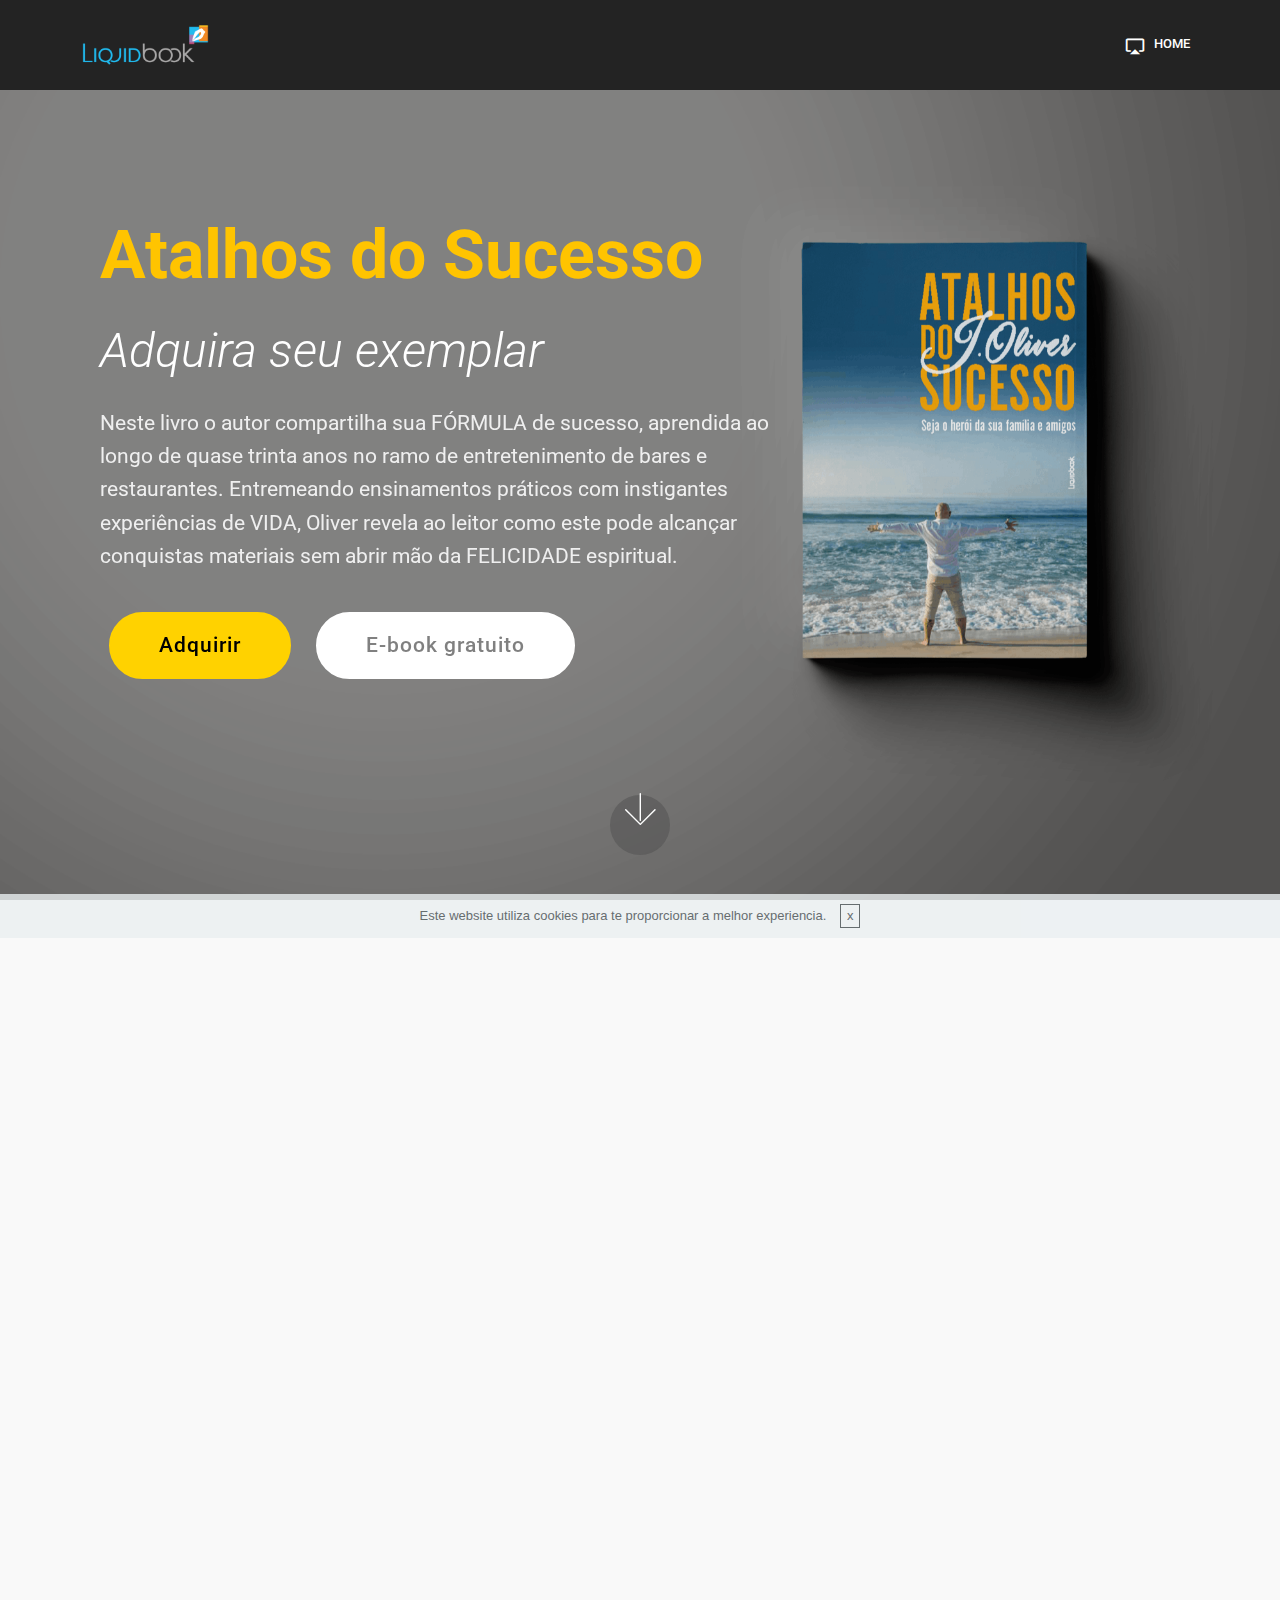
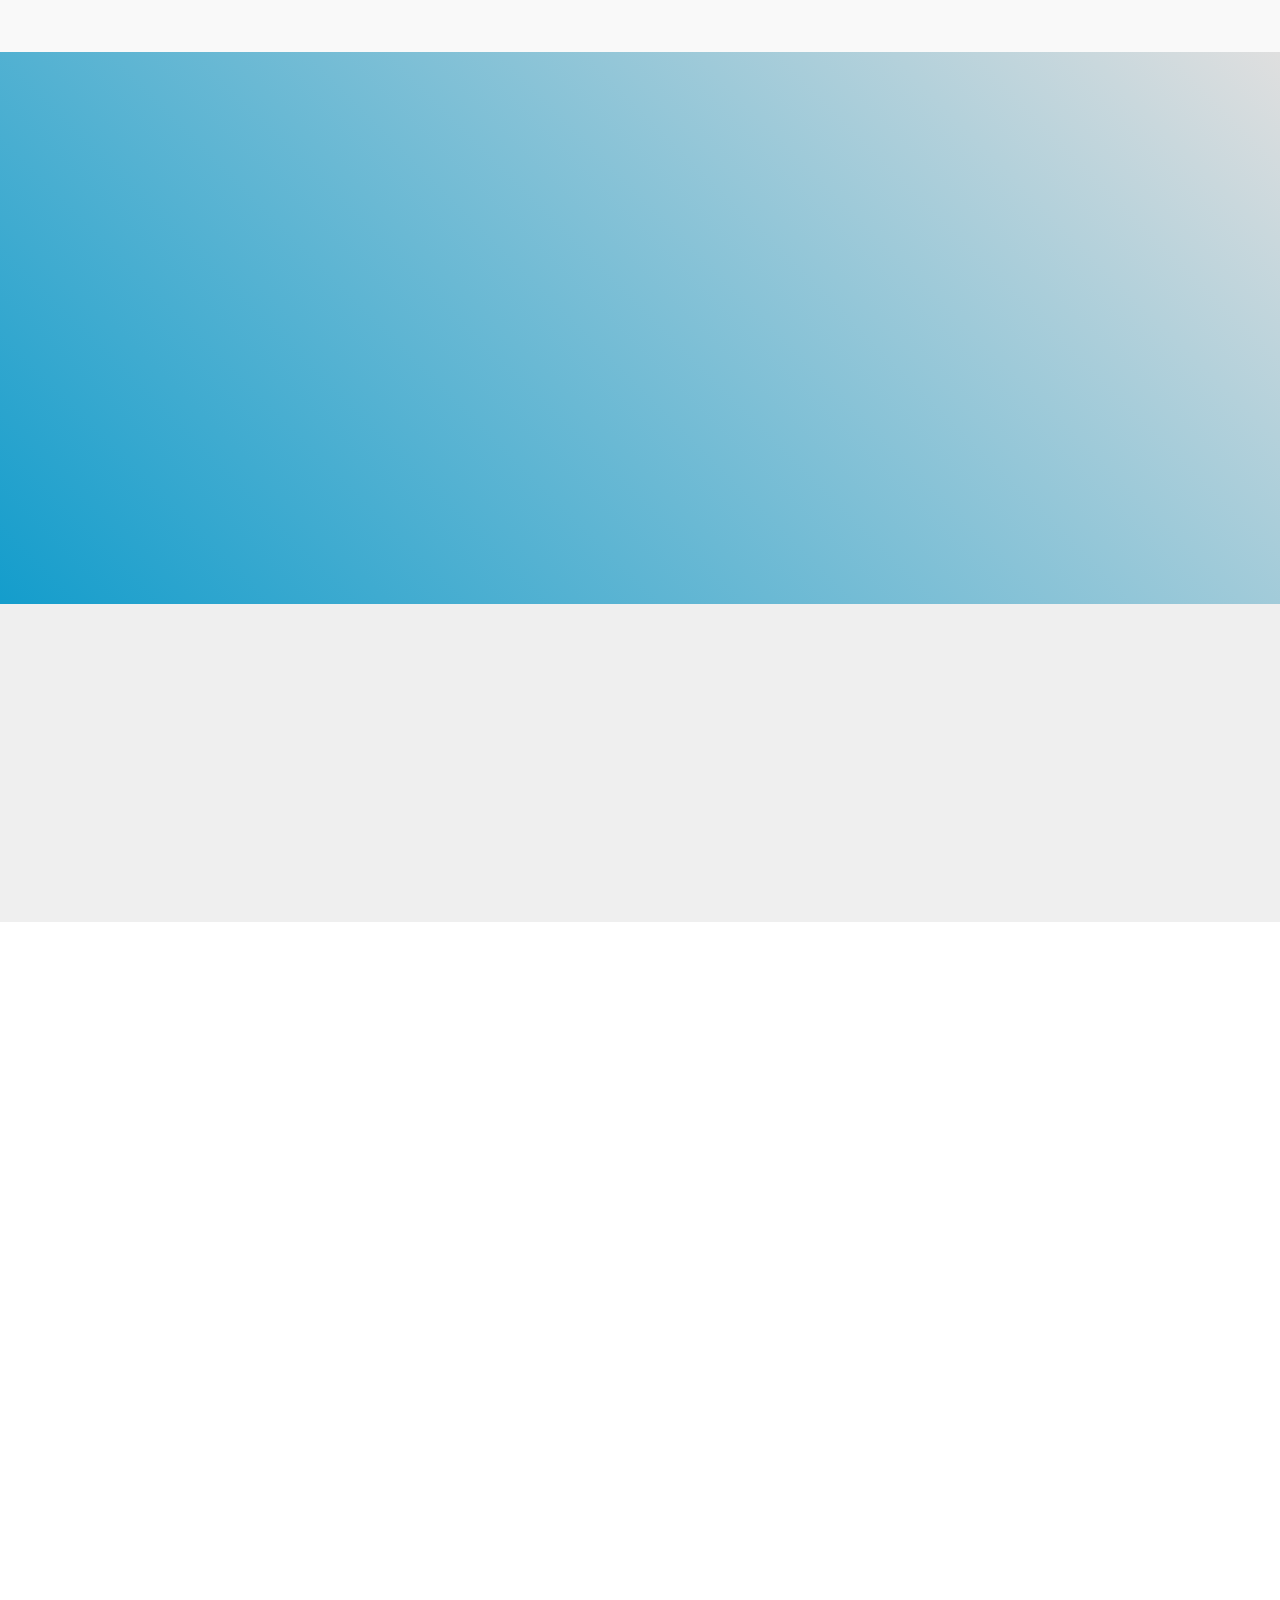
==== commit 47a75bc2: "create github pages" ====
--- a/index.html
+++ b/index.html
@@ -12,7 +12,6 @@
   <title>Atalhos do Sucesso</title>
   <link rel="stylesheet" href="assets/material-design/css/material-icons.min.css">
   <link rel="stylesheet" href="assets/web/assets/mobirise-icons/mobirise-icons.css">
-  <link rel="stylesheet" href="assets/web/assets/mobirise-icons-bold/mobirise-icons-bold.css">
   <link rel="stylesheet" href="assets/tether/tether.min.css">
   <link rel="stylesheet" href="assets/soundcloud-plugin/style.css">
   <link rel="stylesheet" href="assets/bootstrap/css/bootstrap.min.css">
@@ -67,7 +66,7 @@
             </div>
         </div>
         <div class="collapse navbar-collapse" id="navbarSupportedContent">
-            <ul class="navbar-nav nav-dropdown nav-right" data-app-modern-menu="true"><li class="nav-item"><a class="nav-link link text-white display-4" href="index.html"><span class="material material-airplay mbr-iconfont mbr-iconfont-btn"></span>HOME</a></li><li class="nav-item"><a class="nav-link link text-white display-4" href="page4.html"><span class="mbri-bulleted-list mbr-iconfont mbr-iconfont-btn"></span>SERVIÇOS</a></li><li class="nav-item dropdown open"><a class="nav-link link text-white dropdown-toggle display-4" href="page7.html" aria-expanded="true" data-toggle="dropdown-submenu"><span class="mbri-users mbr-iconfont mbr-iconfont-btn"></span>CLIENTES</a><div class="dropdown-menu"><a class="text-white dropdown-item display-4" href="http://joliver.liquidbook.com.br/atalhos-do-sucesso" aria-expanded="false">J. Oliver</a><a class="text-white dropdown-item display-4" href="http://anthero.liquidbook.com.br/estrada-iluminada" aria-expanded="false">Anthero Sarmento</a><a class="text-white dropdown-item display-4" href="http://amaury.liquidbook.com.br/os-10-viajantes" aria-expanded="false">Amaury de Mattos</a><a class="text-white dropdown-item display-4" href="http://valmir.liquidbook.com.br/dialogos-para-santos-cegos" aria-expanded="false">Valmir Moratelli</a><a class="text-white dropdown-item display-4" href="http://tomazeli.liquidbook.com.br/evoluir" aria-expanded="false">Caio Tomazeli</a><a class="text-white dropdown-item display-4" href="http://lara.liquidbook.com.br/" aria-expanded="false">Lara de Lemos</a><a class="text-white dropdown-item display-4" href="http://gallina.liquidbook.com.br/rebeka" aria-expanded="false">Sérgio Gallina</a><a class="text-white dropdown-item display-4" href="http://cintiah.liquidbook.com.br/manual-de-etiqueta" aria-expanded="false">Cintiah Meneghetti</a></div></li><li class="nav-item"><a class="nav-link link text-white display-4" href="http://blog.liquidbook.com.br"><span class="mbrib-bold mbr-iconfont mbr-iconfont-btn"></span>BLOG</a></li></ul>
+            <ul class="navbar-nav nav-dropdown nav-right" data-app-modern-menu="true"><li class="nav-item"><a class="nav-link link text-white display-4" href="index.html"><span class="material material-airplay mbr-iconfont mbr-iconfont-btn"></span>HOME</a></li></ul>
             
         </div>
     </nav>
@@ -86,7 +85,7 @@
             <h3 class="mbr-section-subtitle align-left mbr-light pb-3 mbr-fonts-style display-2">
                 Adquira seu exemplar</h3>
             <p class="mbr-text align-left pb-3 mbr-fonts-style display-5">Neste livro o autor compartilha sua FÓRMULA de sucesso, aprendida ao longo de quase trinta anos no ramo de entretenimento de bares e restaurantes. Entremeando ensinamentos práticos com instigantes experiências de VIDA, Oliver revela ao leitor como este pode alcançar conquistas materiais sem abrir mão da FELICIDADE espiritual.</p>
-            <div class="mbr-section-btn align-left"><a class="btn btn-md btn-info display-5" href="https://pag.ae/7UwRPNrYJ" target="_blank">Adquirir</a> <a class="btn btn-md btn-white display-5" href="/atalhos-do-sucesso/lead-atalhos-do-sucesso.html">E-book gratuito</a></div>
+            <div class="mbr-section-btn align-left"><a class="btn btn-md btn-info display-5" href="https://pag.ae/7UwRPNrYJ" target="_blank">Adquirir</a> <a class="btn btn-md btn-white display-5" href="/lead-atalhos-do-sucesso.html">E-book gratuito</a></div>
         </div>
     </div>
 
@@ -207,7 +206,7 @@
             <div class="media-container-column col-lg-8" data-form-type="formoid">
                     <div data-form-alert="" hidden="">Obrigado pelo contato, em seguida retornamos! :)</div>
             
-                    <form class="mbr-form" action="https://mobirise.com/" method="post" data-form-title="Mobirise Form"><input type="hidden" name="email" data-form-email="true" value="a69dKvkPlvjzH0XJqF8aN3eCWYU3V9DLAlTg/JRlyv+wIQw6tev35bTX3aATzzTEDgVVHPI5n7D76ZGVARQkqqlvo/ShlGoV3+d+xxWQepaO+lmPl+7OF2K+7ym1f783">
+                    <form class="mbr-form" action="https://mobirise.com/" method="post" data-form-title="Mobirise Form"><input type="hidden" name="email" data-form-email="true" value="Itqk42DOzVdlkWnHruKNyUtKeRV4AECNdyw/ltxh10zReJcfsqtvTiCoJJFR8QHMUjEm1NXd1ETAfVl5/F42lVtsa7yftCdYWndYhy4IWcqHDbd8aPw/Jy35u4140loz">
                         <div class="row row-sm-offset">
                             <div class="col-md-4 multi-horizontal" data-for="name">
                                 <div class="form-group">
@@ -288,14 +287,14 @@
   <script src="assets/popper/popper.min.js"></script>
   <script src="assets/tether/tether.min.js"></script>
   <script src="assets/bootstrap/js/bootstrap.min.js"></script>
+  <script src="assets/cookies-alert-plugin/cookies-alert-core.js"></script>
+  <script src="assets/cookies-alert-plugin/cookies-alert-script.js"></script>
   <script src="assets/parallax/jarallax.min.js"></script>
   <script src="assets/smoothscroll/smooth-scroll.js"></script>
   <script src="assets/viewportchecker/jquery.viewportchecker.js"></script>
   <script src="assets/dropdown/js/script.min.js"></script>
   <script src="assets/touchswipe/jquery.touch-swipe.min.js"></script>
   <script src="assets/sociallikes/social-likes.js"></script>
-  <script src="assets/cookies-alert-plugin/cookies-alert-core.js"></script>
-  <script src="assets/cookies-alert-plugin/cookies-alert-script.js"></script>
   <script src="assets/theme/js/script.js"></script>
   <script src="assets/formoid/formoid.min.js"></script>
   
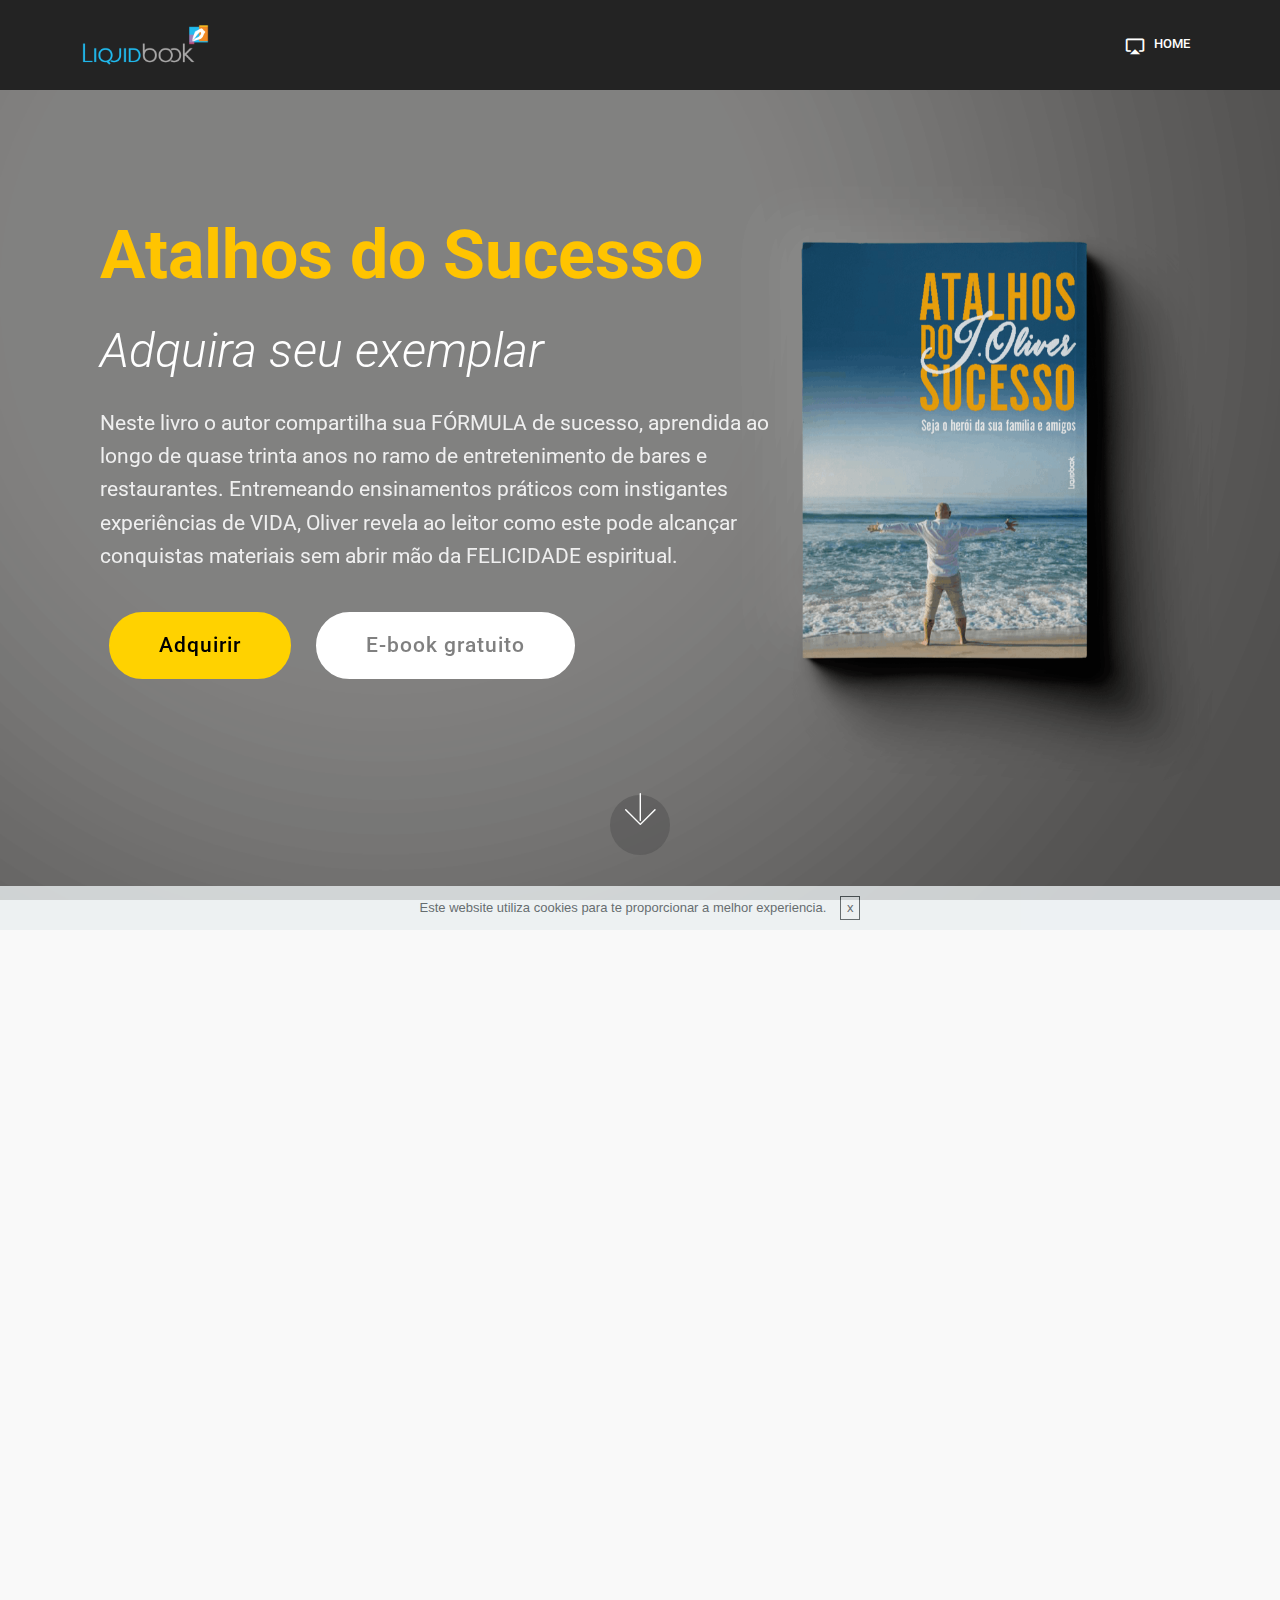
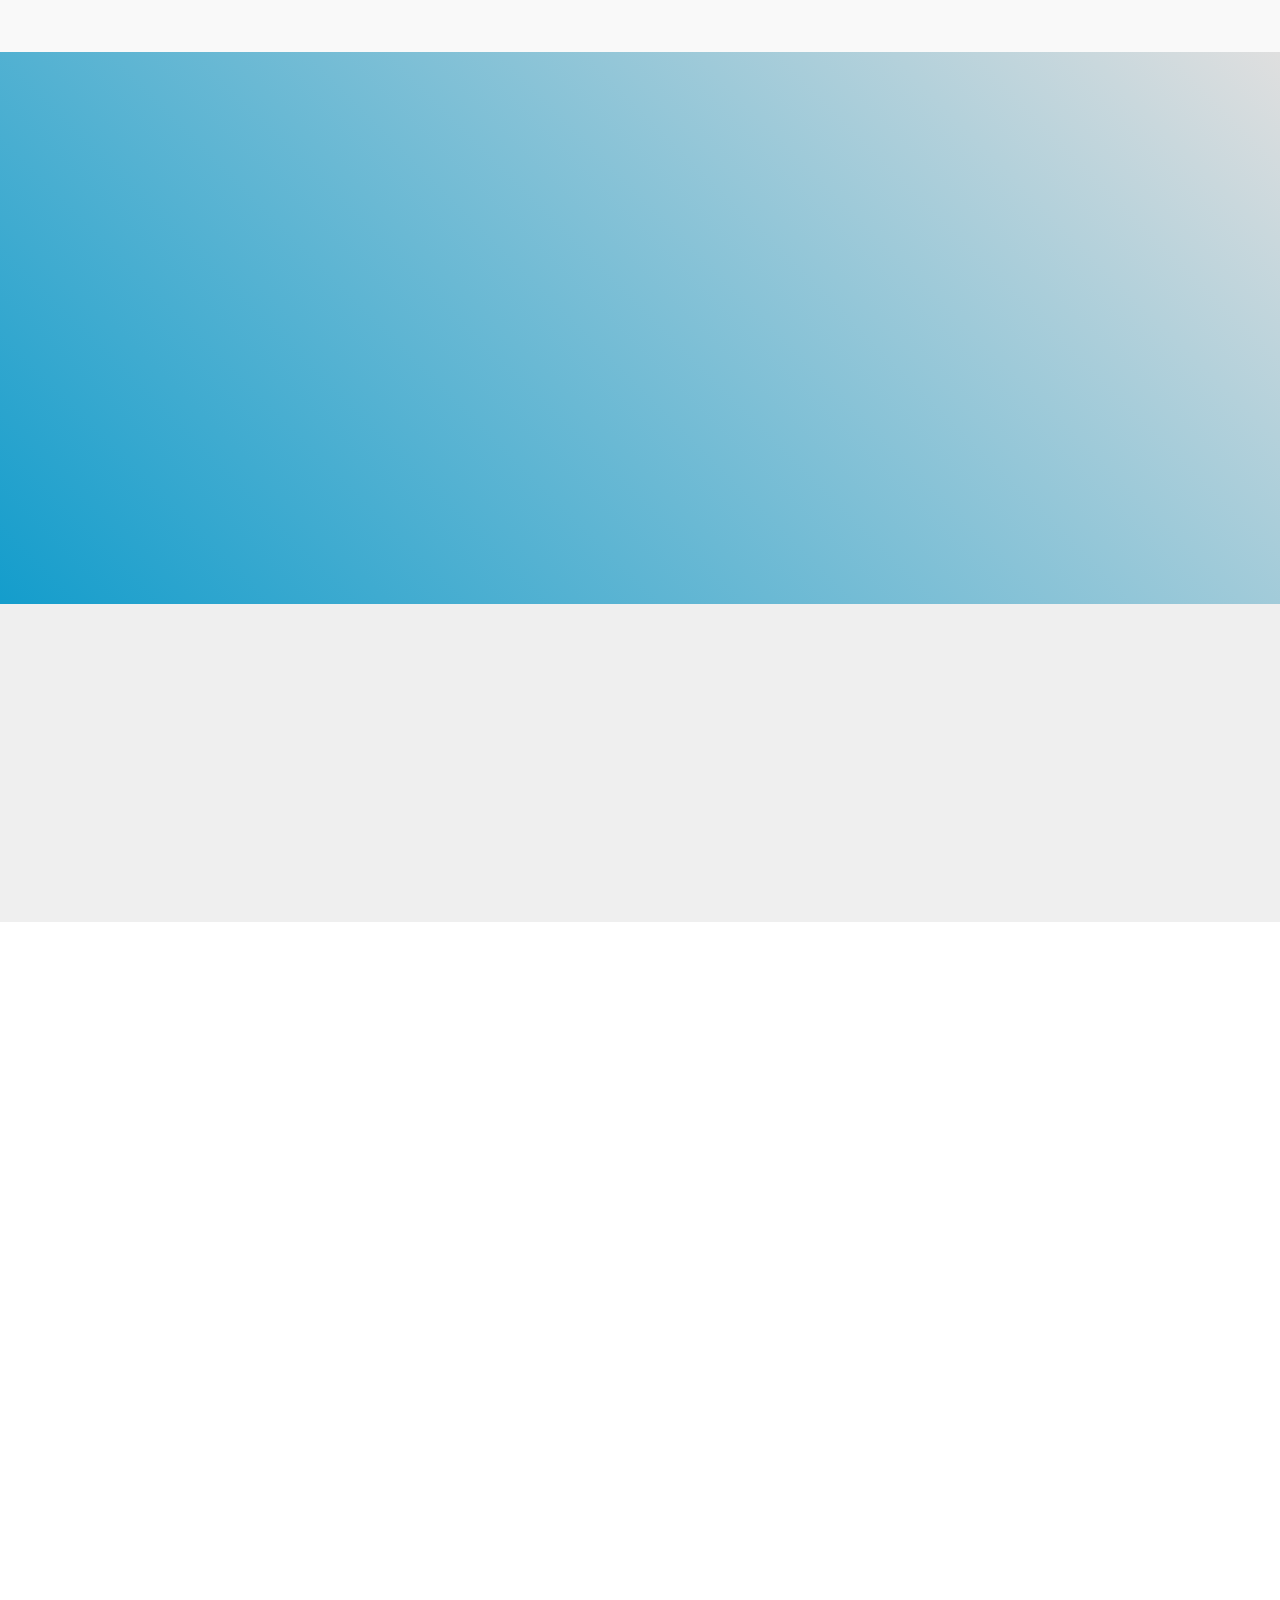
==== commit 3d6bb9a6: "create github pages" ====
--- a/index.html
+++ b/index.html
@@ -66,7 +66,7 @@
             </div>
         </div>
         <div class="collapse navbar-collapse" id="navbarSupportedContent">
-            <ul class="navbar-nav nav-dropdown nav-right" data-app-modern-menu="true"><li class="nav-item"><a class="nav-link link text-white display-4" href="index.html"><span class="material material-airplay mbr-iconfont mbr-iconfont-btn"></span>HOME</a></li></ul>
+            <ul class="navbar-nav nav-dropdown nav-right" data-app-modern-menu="true"><li class="nav-item"><a class="nav-link link text-white display-4" href="http://www.liquidbook.com.br"><span class="material material-airplay mbr-iconfont mbr-iconfont-btn"></span>HOME</a></li></ul>
             
         </div>
     </nav>
@@ -206,7 +206,7 @@
             <div class="media-container-column col-lg-8" data-form-type="formoid">
                     <div data-form-alert="" hidden="">Obrigado pelo contato, em seguida retornamos! :)</div>
             
-                    <form class="mbr-form" action="https://mobirise.com/" method="post" data-form-title="Mobirise Form"><input type="hidden" name="email" data-form-email="true" value="Itqk42DOzVdlkWnHruKNyUtKeRV4AECNdyw/ltxh10zReJcfsqtvTiCoJJFR8QHMUjEm1NXd1ETAfVl5/F42lVtsa7yftCdYWndYhy4IWcqHDbd8aPw/Jy35u4140loz">
+                    <form class="mbr-form" action="https://mobirise.com/" method="post" data-form-title="Mobirise Form"><input type="hidden" name="email" data-form-email="true" value="KPHtY2H5EUa40ToINnjnm0i/NSF1ncpP+YS7bpquEVOvsko/GLmTqKIPvNXDGfJOs45TWHfumk+7fcHbJMuj3FzYVoamTaYLMMV9qaZGO4dNsJeSwExxL+X9ucZ9u6/a">
                         <div class="row row-sm-offset">
                             <div class="col-md-4 multi-horizontal" data-for="name">
                                 <div class="form-group">
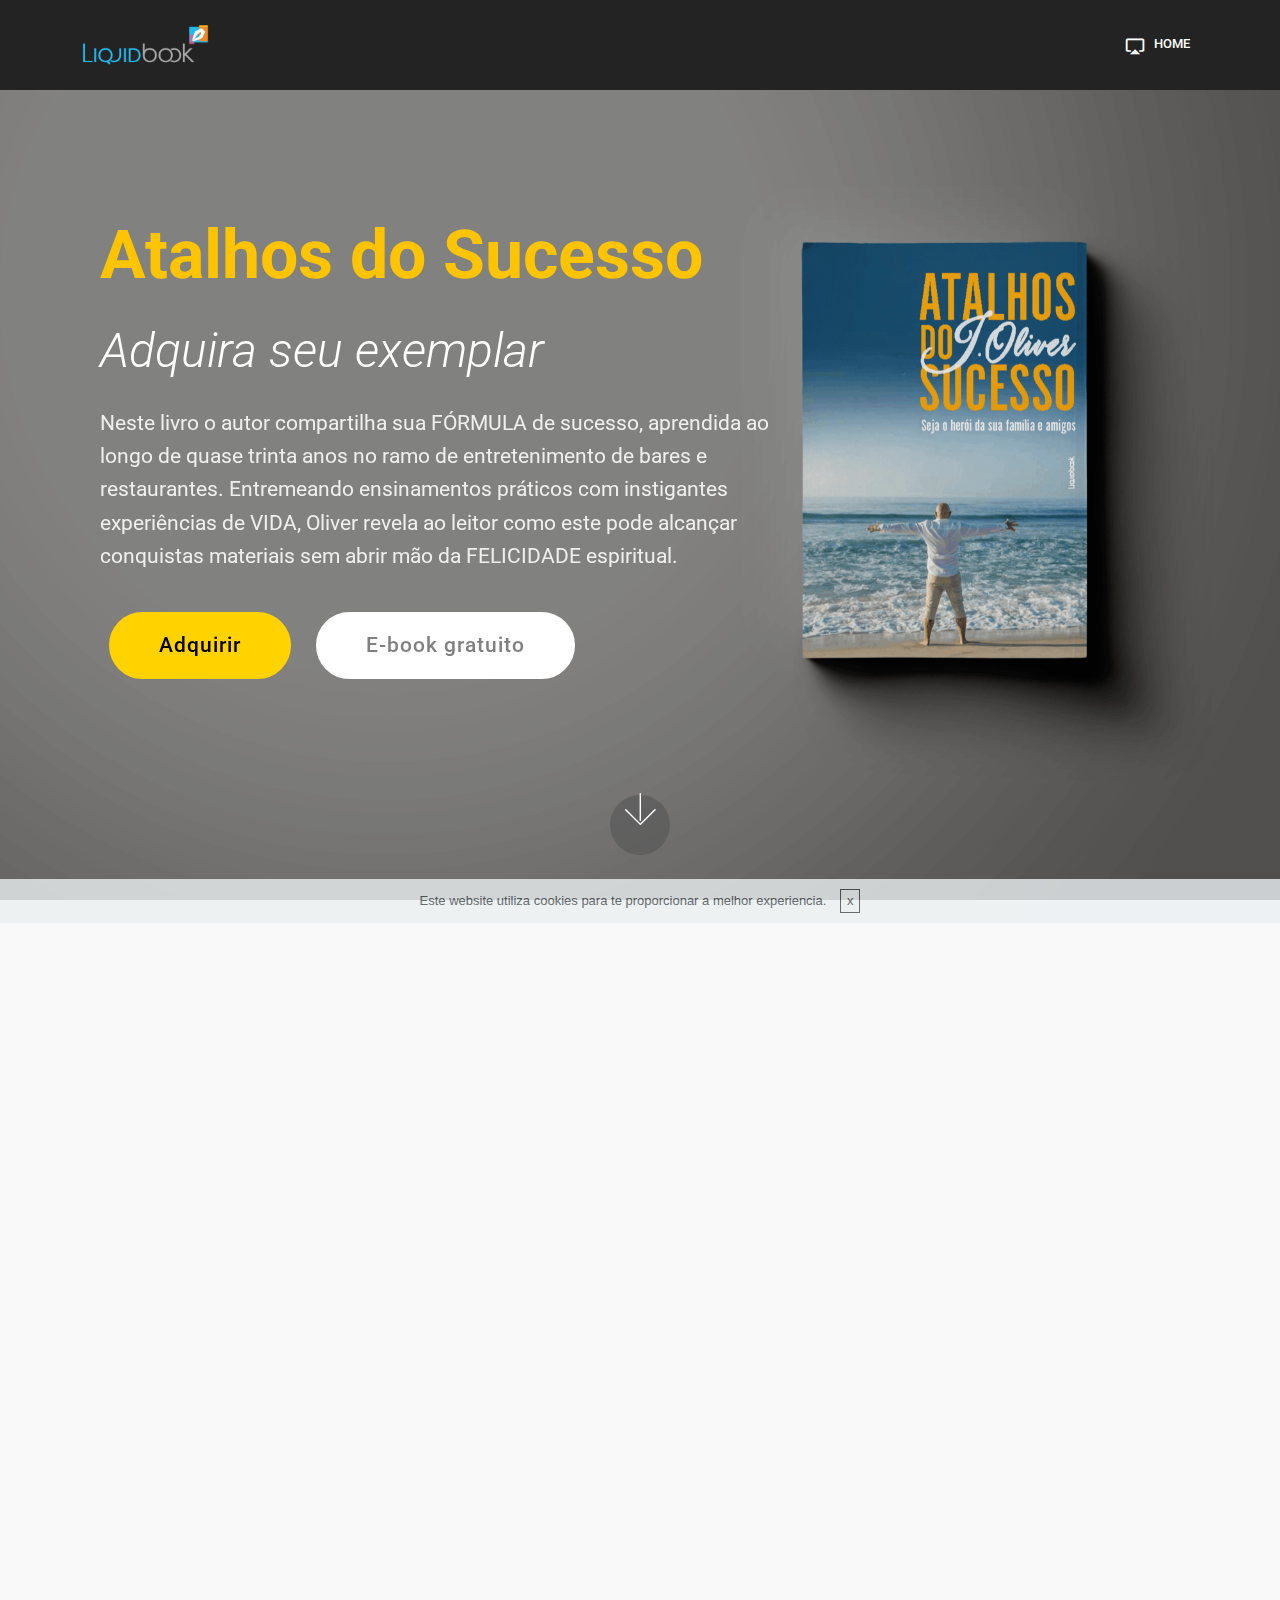
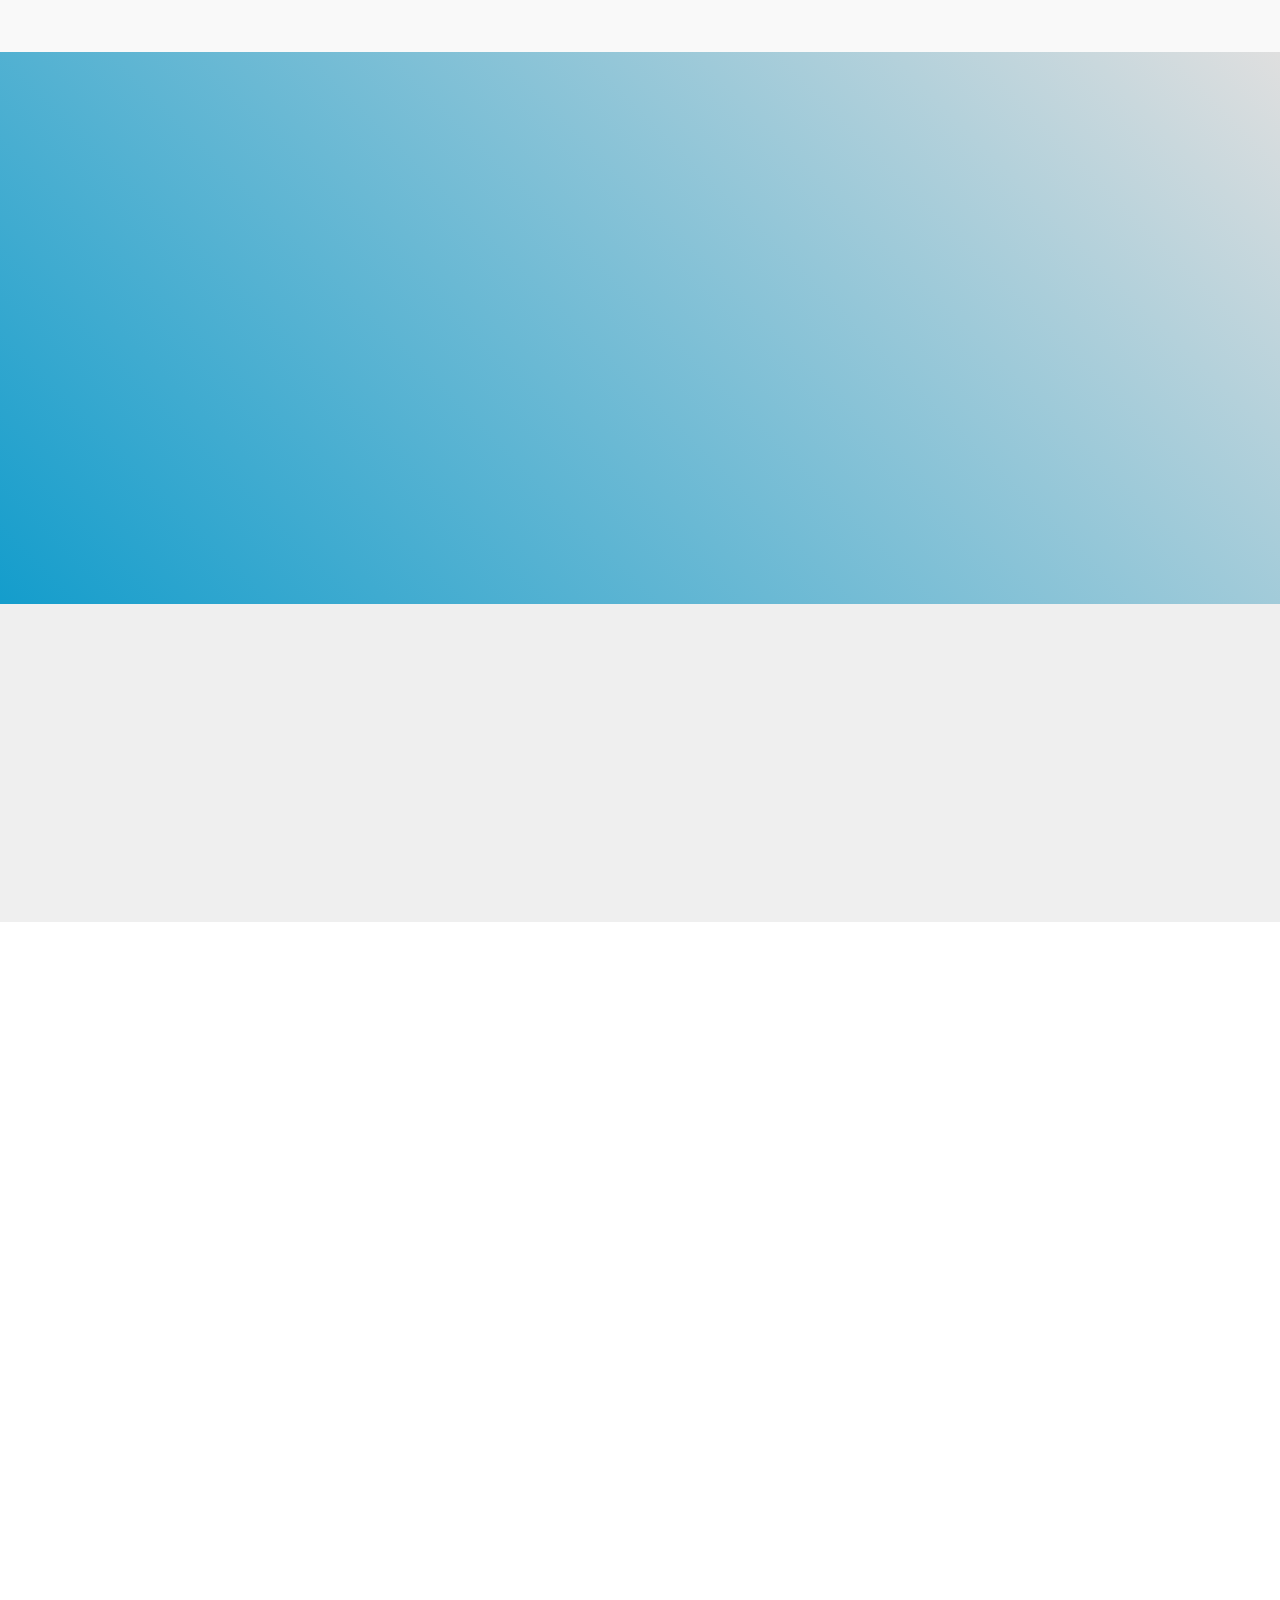
==== commit eca0199a: "create github pages" ====
--- a/index.html
+++ b/index.html
@@ -144,7 +144,7 @@
                     </p>
                 </div>
                 <div class="mbr-section-btn"><a class="btn btn-md btn-info display-7" href="https://pag.ae/7UwRPNrYJ" target="_blank">Adquirir</a>
-                    <a class="btn btn-md btn-white-outline display-7" href="/atalhos-do-sucesso/lead-atalhos-do-sucesso.html">E-book gratuito</a></div>
+                    <a class="btn btn-md btn-white-outline display-7" href="/lead-atalhos-do-sucesso.html">E-book gratuito</a></div>
             </div>
         </div>
     </div>
@@ -206,7 +206,7 @@
             <div class="media-container-column col-lg-8" data-form-type="formoid">
                     <div data-form-alert="" hidden="">Obrigado pelo contato, em seguida retornamos! :)</div>
             
-                    <form class="mbr-form" action="https://mobirise.com/" method="post" data-form-title="Mobirise Form"><input type="hidden" name="email" data-form-email="true" value="KPHtY2H5EUa40ToINnjnm0i/NSF1ncpP+YS7bpquEVOvsko/GLmTqKIPvNXDGfJOs45TWHfumk+7fcHbJMuj3FzYVoamTaYLMMV9qaZGO4dNsJeSwExxL+X9ucZ9u6/a">
+                    <form class="mbr-form" action="https://mobirise.com/" method="post" data-form-title="Mobirise Form"><input type="hidden" name="email" data-form-email="true" value="ea/UQw1ExahTQkfgTYKkMzkspkmjrR7Soe2gC6J4pX4PwEkHyVLeRd36SFtfu2wJ13E/zJBJPQi9ceSGKr5tMRsC8kBsT0/Ipd3yI2ONps92W4/2y+jYmnhESNTZHWY5">
                         <div class="row row-sm-offset">
                             <div class="col-md-4 multi-horizontal" data-for="name">
                                 <div class="form-group">
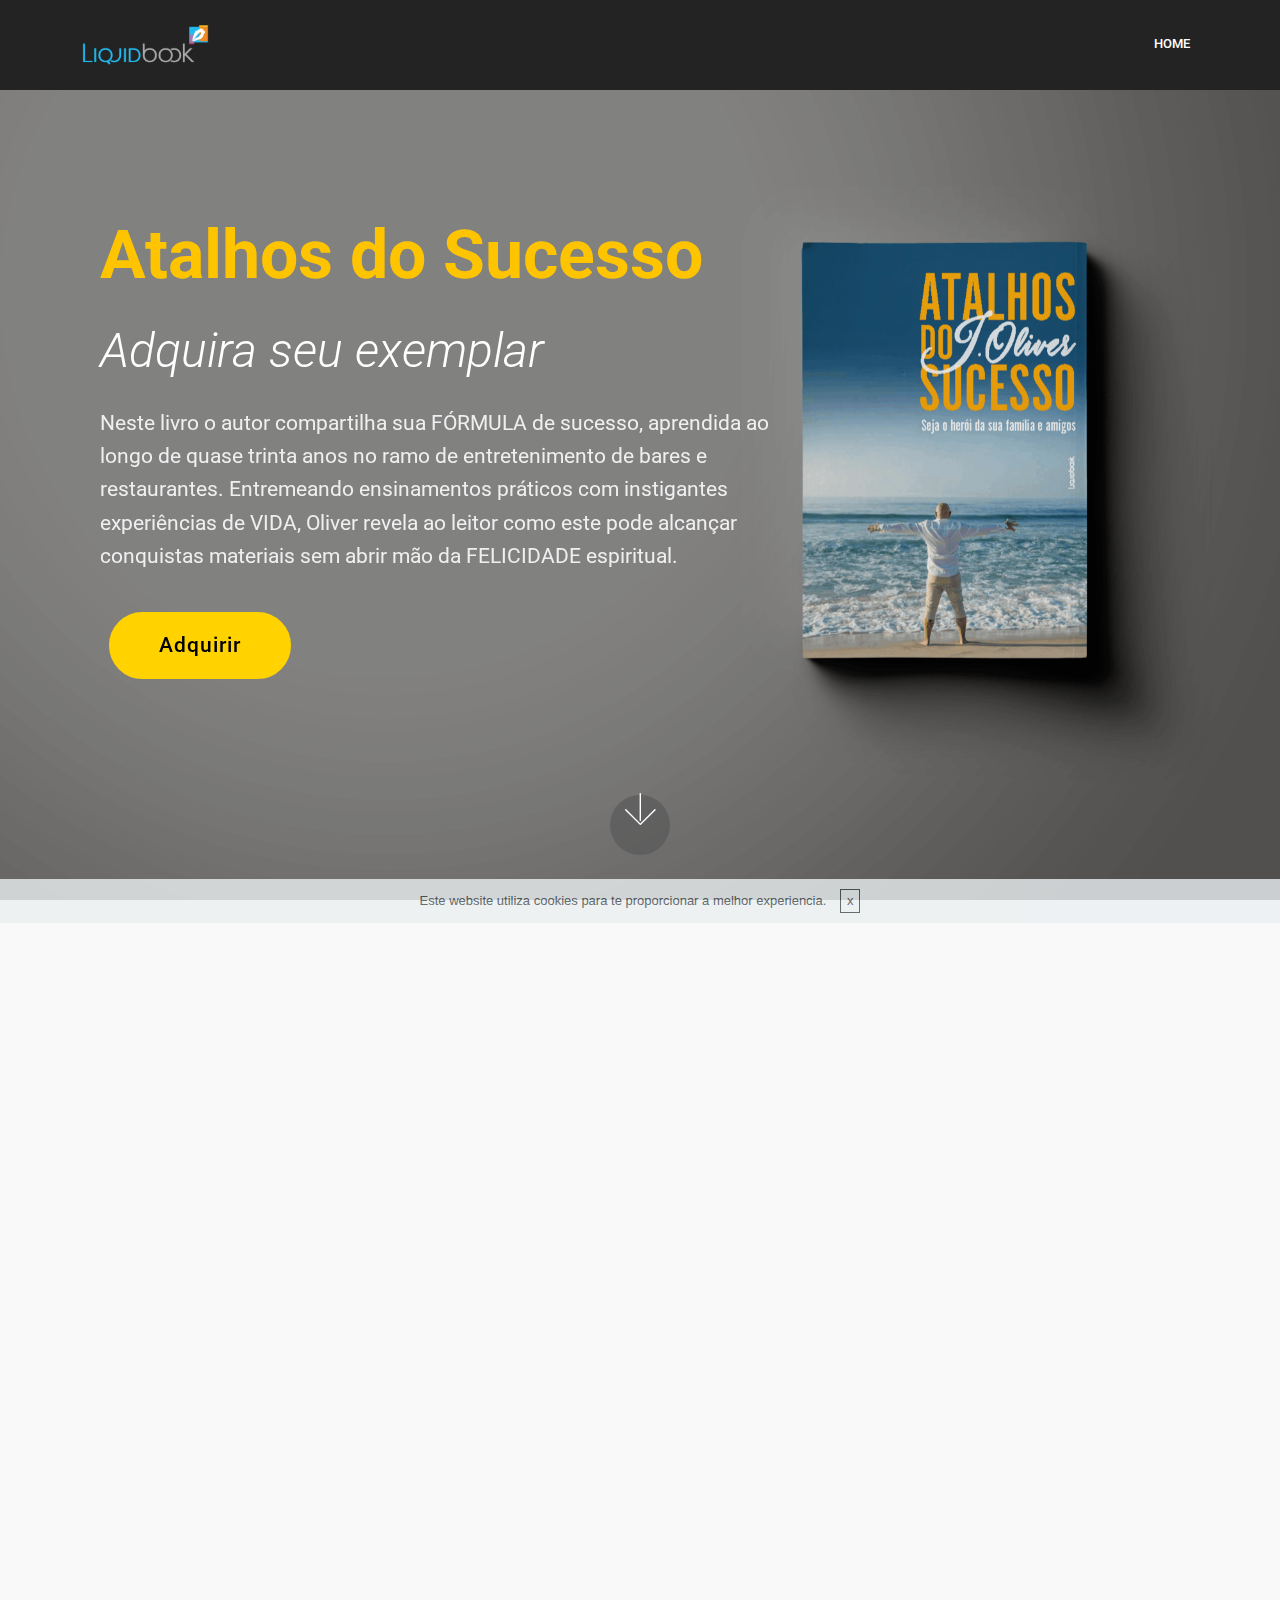
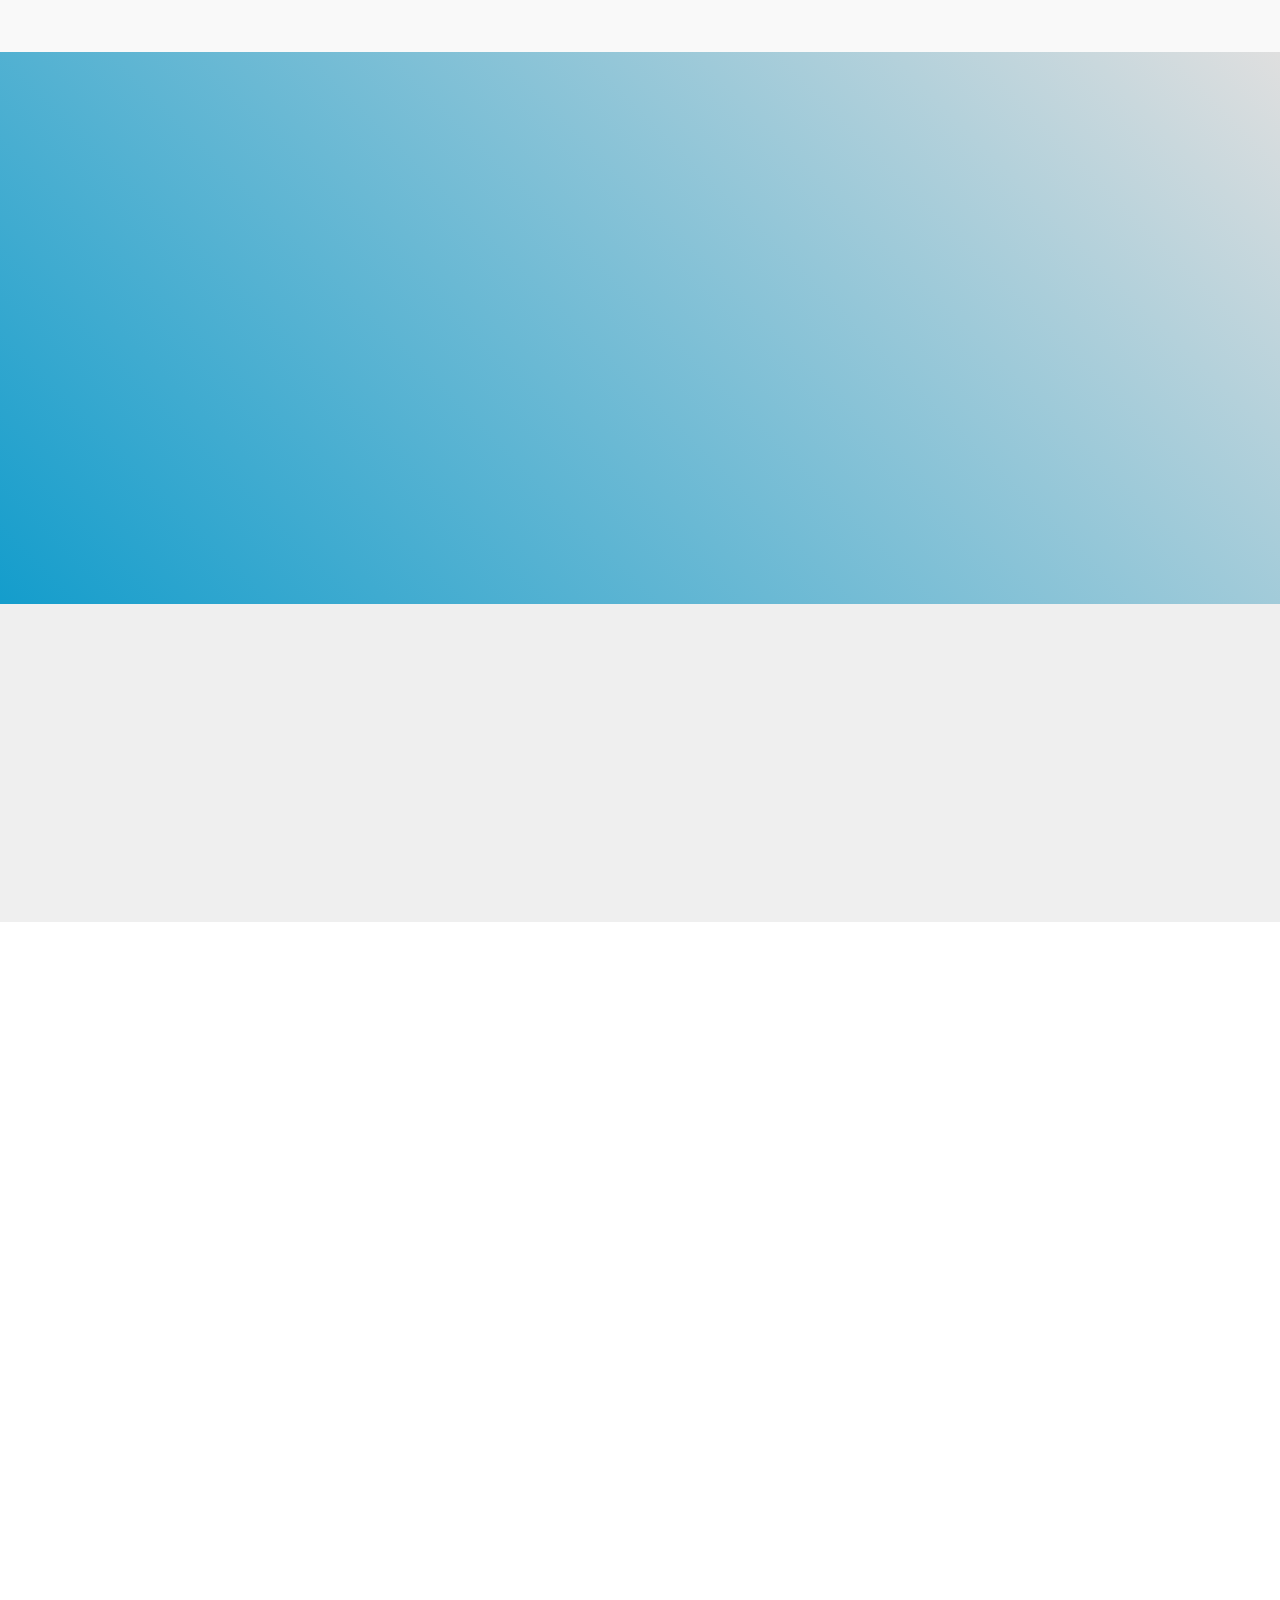
==== commit 591223c8: "create github pages" ====
--- a/index.html
+++ b/index.html
@@ -1,25 +1,24 @@
 <!DOCTYPE html>
-<html lang="pt">
+<html  >
 <head>
-  
+  <!-- Site made with Mobirise Website Builder v4.9.6, https://mobirise.com -->
   <meta charset="UTF-8">
   <meta http-equiv="X-UA-Compatible" content="IE=edge">
-  
+  <meta name="generator" content="Mobirise v4.9.6, mobirise.com">
   <meta name="viewport" content="width=device-width, initial-scale=1, minimum-scale=1">
   <link rel="shortcut icon" href="assets/images/logo-png-128x128.png" type="image/x-icon">
   <meta name="description" content="">
   
   <title>Atalhos do Sucesso</title>
-  <link rel="stylesheet" href="assets/material-design/css/material-icons.min.css">
   <link rel="stylesheet" href="assets/web/assets/mobirise-icons/mobirise-icons.css">
   <link rel="stylesheet" href="assets/tether/tether.min.css">
   <link rel="stylesheet" href="assets/soundcloud-plugin/style.css">
   <link rel="stylesheet" href="assets/bootstrap/css/bootstrap.min.css">
   <link rel="stylesheet" href="assets/bootstrap/css/bootstrap-grid.min.css">
   <link rel="stylesheet" href="assets/bootstrap/css/bootstrap-reboot.min.css">
+  <link rel="stylesheet" href="assets/animatecss/animate.min.css">
   <link rel="stylesheet" href="assets/dropdown/css/style.css">
   <link rel="stylesheet" href="assets/socicon/css/styles.css">
-  <link rel="stylesheet" href="assets/animatecss/animate.min.css">
   <link rel="stylesheet" href="assets/theme/css/style.css">
   <link rel="stylesheet" href="assets/mobirise/css/mbr-additional.css" type="text/css">
   
@@ -29,15 +28,15 @@
 <body>
 
 <!-- Google Analytics -->
-<!-- Global site tag (gtag.js) - Google Analytics -->
-<script async="" src="https://www.googletagmanager.com/gtag/js?id=UA-133011192-2"></script>
-<script>
-  window.dataLayer = window.dataLayer || [];
-  function gtag(){dataLayer.push(arguments);}
-  gtag('js', new Date());
-
-  gtag('config', 'UA-133011192-2');
-</script>
+<!-- Global site tag (gtag.js) - Google Analytics -->
+<script async src="https://www.googletagmanager.com/gtag/js?id=UA-133011192-2"></script>
+<script>
+  window.dataLayer = window.dataLayer || [];
+  function gtag(){dataLayer.push(arguments);}
+  gtag('js', new Date());
+
+  gtag('config', 'UA-133011192-2');
+</script>
 
 <!-- /Google Analytics -->
 
@@ -59,7 +58,7 @@
             <div class="navbar-brand">
                 <span class="navbar-logo">
                     <a href="http://www.liquidbook.com.br">
-                         <img src="assets/images/logo-liquidbook-1-192x108.png" alt="" title="" style="height: 4.6rem;">
+                         <img src="assets/images/logo-liquidbook-1-192x108.png" alt="Mobirise" title="" style="height: 4.6rem;">
                     </a>
                 </span>
                 
@@ -72,7 +71,7 @@
     </nav>
 </section>
 
-<section class="header9 cid-rfW144Vk24 mbr-fullscreen mbr-parallax-background" id="header9-3m">
+<section class="engine"><a href="https://mobirise.info">Mobirise</a></section><section class="header9 cid-rfW144Vk24 mbr-fullscreen mbr-parallax-background" id="header9-3m">
 
     
 
@@ -85,7 +84,7 @@
             <h3 class="mbr-section-subtitle align-left mbr-light pb-3 mbr-fonts-style display-2">
                 Adquira seu exemplar</h3>
             <p class="mbr-text align-left pb-3 mbr-fonts-style display-5">Neste livro o autor compartilha sua FÓRMULA de sucesso, aprendida ao longo de quase trinta anos no ramo de entretenimento de bares e restaurantes. Entremeando ensinamentos práticos com instigantes experiências de VIDA, Oliver revela ao leitor como este pode alcançar conquistas materiais sem abrir mão da FELICIDADE espiritual.</p>
-            <div class="mbr-section-btn align-left"><a class="btn btn-md btn-info display-5" href="https://pag.ae/7UwRPNrYJ" target="_blank">Adquirir</a> <a class="btn btn-md btn-white display-5" href="/lead-atalhos-do-sucesso.html">E-book gratuito</a></div>
+            <div class="mbr-section-btn align-left"><a class="btn btn-md btn-info display-5" href="https://pag.ae/7UDwvcnQm" target="_blank">Adquirir</a></div>
         </div>
     </div>
 
@@ -106,7 +105,7 @@
         <div class="col-md-12">
             <div class="media-container-row">
                 <div class="mbr-figure" style="width: 40%;">
-                    <img src="assets/images/img-521-952x635.jpg" alt="" title="">
+                    <img src="assets/images/img-521-952x635.jpg" alt="Mobirise" title="">
                 </div>
                 <div class=" align-left aside-content">
                     <h2 class="mbr-title pt-2 mbr-fonts-style display-2">
@@ -132,7 +131,7 @@
     <div class="container">
         <div class="media-container-row">
             <div class="mbr-figure" style="width: 40%;">
-                <img src="assets/images/capa-frente-892x1243.jpg" alt="" title="">
+                <img src="assets/images/capa-frente-892x1243.jpg" alt="Mobirise" title="">
             </div>
 
             <div class="media-content">
@@ -143,8 +142,7 @@
                         Os <em>Atalhos do Sucesso</em> estão ao seu alcance. Basta que você mude a forma como enxerga a sua vida. Agora! Abrace as oportunidades <strong>hoje</strong>, não existe o <strong>amanhã</strong>. A única certeza que se tem passa pelos nossos olhos neste <strong>momento</strong>.<br>Adquira o seu exemplar ou baixe a degustação online.<br><br>
                     </p>
                 </div>
-                <div class="mbr-section-btn"><a class="btn btn-md btn-info display-7" href="https://pag.ae/7UwRPNrYJ" target="_blank">Adquirir</a>
-                    <a class="btn btn-md btn-white-outline display-7" href="/lead-atalhos-do-sucesso.html">E-book gratuito</a></div>
+                <div class="mbr-section-btn"><a class="btn btn-md btn-info display-7" href="https://pag.ae/7UDwvcnQm" target="_blank">Adquirir</a></div>
             </div>
         </div>
     </div>
@@ -206,7 +204,7 @@
             <div class="media-container-column col-lg-8" data-form-type="formoid">
                     <div data-form-alert="" hidden="">Obrigado pelo contato, em seguida retornamos! :)</div>
             
-                    <form class="mbr-form" action="https://mobirise.com/" method="post" data-form-title="Mobirise Form"><input type="hidden" name="email" data-form-email="true" value="ea/UQw1ExahTQkfgTYKkMzkspkmjrR7Soe2gC6J4pX4PwEkHyVLeRd36SFtfu2wJ13E/zJBJPQi9ceSGKr5tMRsC8kBsT0/Ipd3yI2ONps92W4/2y+jYmnhESNTZHWY5">
+                    <form class="mbr-form" action="https://mobirise.com/" method="post" data-form-title="Mobirise Form"><input type="hidden" name="email" data-form-email="true" value="uue0vnwIBSa4z9Aji253+bDWphRoefPSdMXE4/faaibEMDmmzrqvRAgmBpNIcg6v+LkPbOoQUcQhUG3m8IOskUFohgNjZPD5l0xXJpY6WhceqxKbabfpAjhZuhPOpkhm">
                         <div class="row row-sm-offset">
                             <div class="col-md-4 multi-horizontal" data-for="name">
                                 <div class="form-group">
@@ -287,9 +285,9 @@
   <script src="assets/popper/popper.min.js"></script>
   <script src="assets/tether/tether.min.js"></script>
   <script src="assets/bootstrap/js/bootstrap.min.js"></script>
+  <script src="assets/parallax/jarallax.min.js"></script>
   <script src="assets/cookies-alert-plugin/cookies-alert-core.js"></script>
   <script src="assets/cookies-alert-plugin/cookies-alert-script.js"></script>
-  <script src="assets/parallax/jarallax.min.js"></script>
   <script src="assets/smoothscroll/smooth-scroll.js"></script>
   <script src="assets/viewportchecker/jquery.viewportchecker.js"></script>
   <script src="assets/dropdown/js/script.min.js"></script>
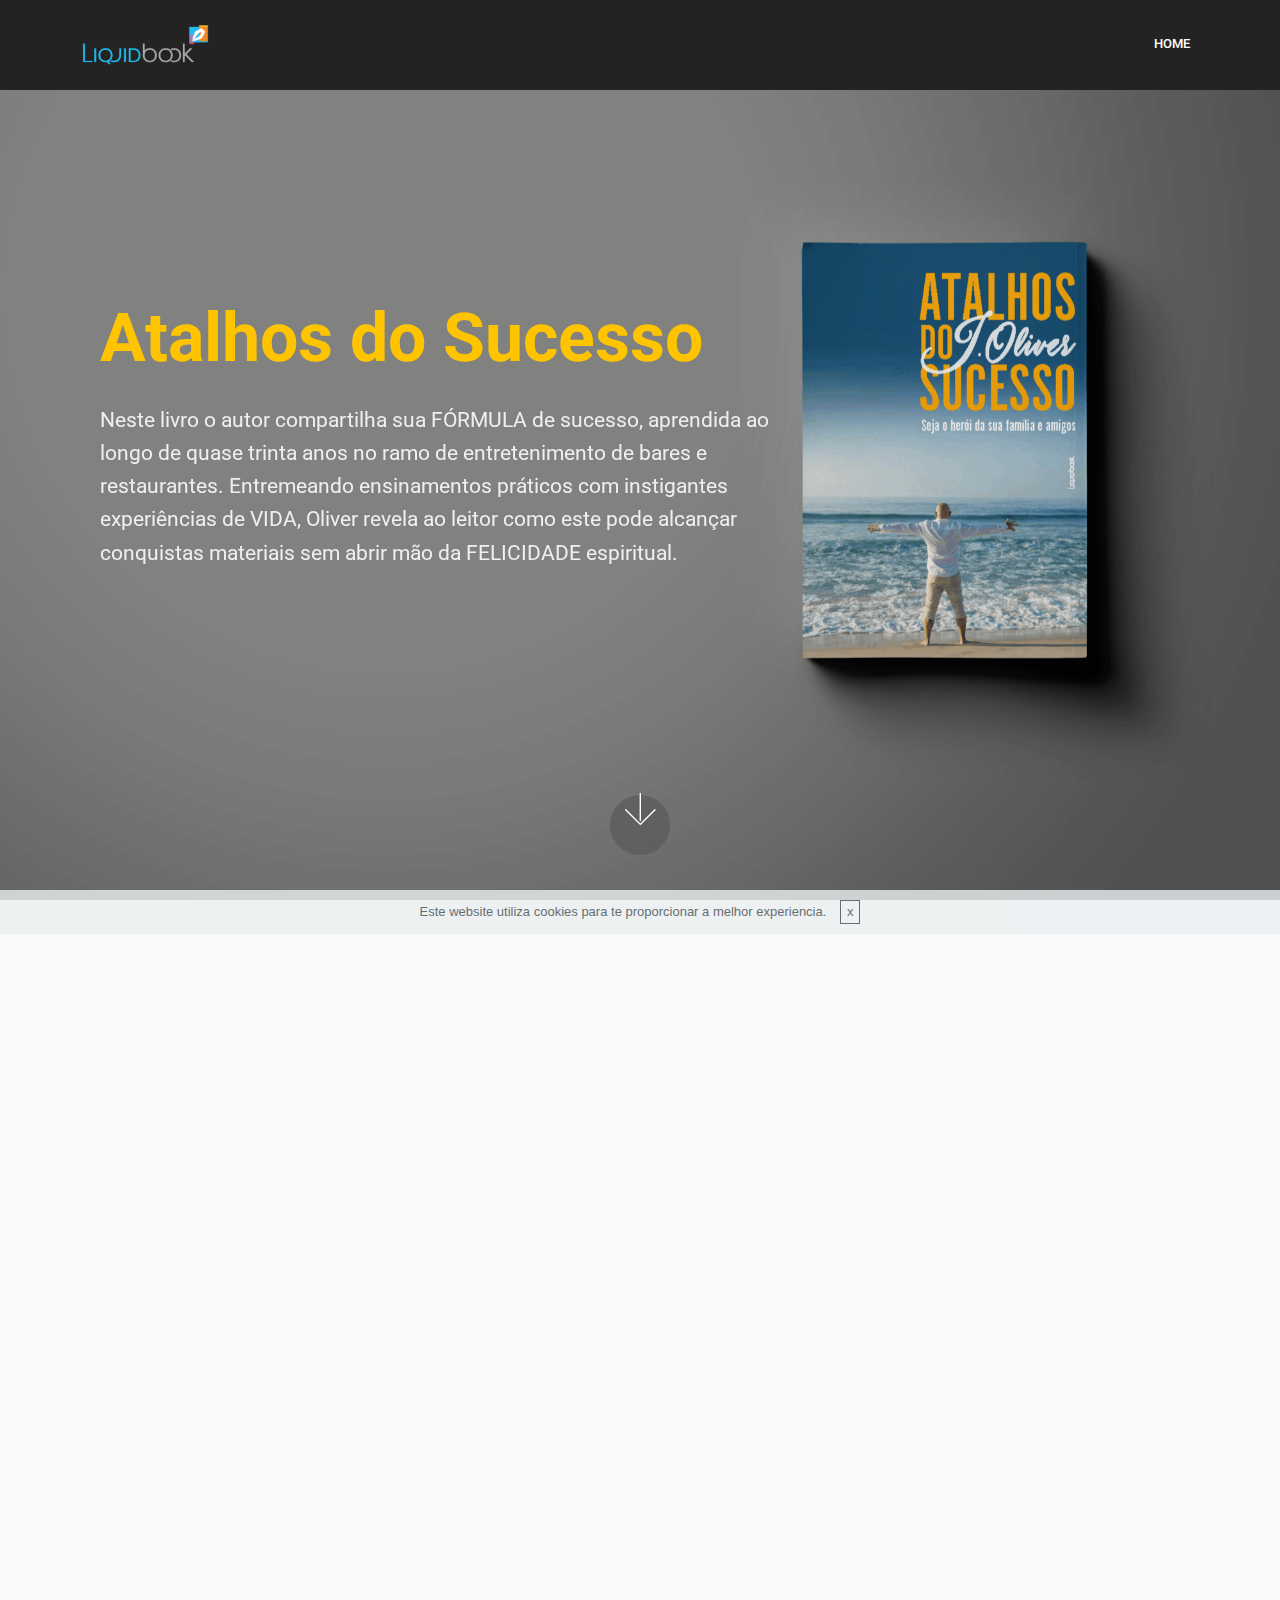
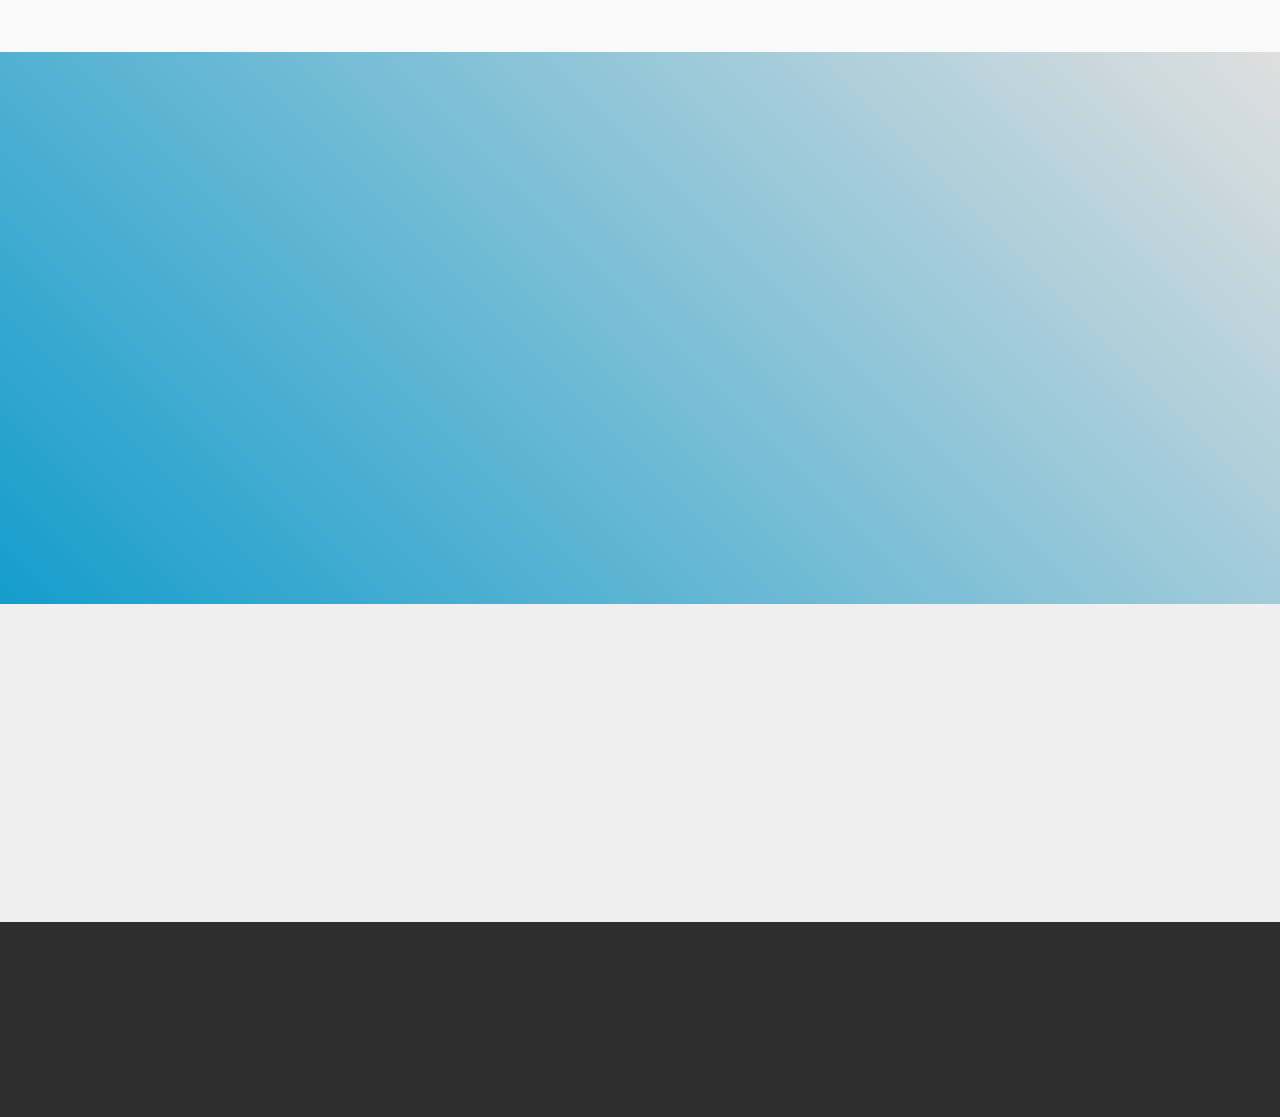
==== commit 45389e02: "create github pages" ====
--- a/index.html
+++ b/index.html
@@ -16,9 +16,9 @@
   <link rel="stylesheet" href="assets/bootstrap/css/bootstrap.min.css">
   <link rel="stylesheet" href="assets/bootstrap/css/bootstrap-grid.min.css">
   <link rel="stylesheet" href="assets/bootstrap/css/bootstrap-reboot.min.css">
+  <link rel="stylesheet" href="assets/socicon/css/styles.css">
+  <link rel="stylesheet" href="assets/dropdown/css/style.css">
   <link rel="stylesheet" href="assets/animatecss/animate.min.css">
-  <link rel="stylesheet" href="assets/dropdown/css/style.css">
-  <link rel="stylesheet" href="assets/socicon/css/styles.css">
   <link rel="stylesheet" href="assets/theme/css/style.css">
   <link rel="stylesheet" href="assets/mobirise/css/mbr-additional.css" type="text/css">
   
@@ -71,7 +71,7 @@
     </nav>
 </section>
 
-<section class="engine"><a href="https://mobirise.info">Mobirise</a></section><section class="header9 cid-rfW144Vk24 mbr-fullscreen mbr-parallax-background" id="header9-3m">
+<section class="engine"><a href="https://mobirise.info/v">free html templates</a></section><section class="header9 cid-rfW144Vk24 mbr-fullscreen mbr-parallax-background" id="header9-3m">
 
     
 
@@ -81,10 +81,9 @@
         <div class="media-container-column mbr-white col-md-8">
             <h1 class="mbr-section-title align-left mbr-bold pb-3 mbr-fonts-style display-1">
                 Atalhos do Sucesso</h1>
-            <h3 class="mbr-section-subtitle align-left mbr-light pb-3 mbr-fonts-style display-2">
-                Adquira seu exemplar</h3>
+            
             <p class="mbr-text align-left pb-3 mbr-fonts-style display-5">Neste livro o autor compartilha sua FÓRMULA de sucesso, aprendida ao longo de quase trinta anos no ramo de entretenimento de bares e restaurantes. Entremeando ensinamentos práticos com instigantes experiências de VIDA, Oliver revela ao leitor como este pode alcançar conquistas materiais sem abrir mão da FELICIDADE espiritual.</p>
-            <div class="mbr-section-btn align-left"><a class="btn btn-md btn-info display-5" href="https://pag.ae/7UDwvcnQm" target="_blank">Adquirir</a></div>
+            
         </div>
     </div>
 
@@ -142,7 +141,7 @@
                         Os <em>Atalhos do Sucesso</em> estão ao seu alcance. Basta que você mude a forma como enxerga a sua vida. Agora! Abrace as oportunidades <strong>hoje</strong>, não existe o <strong>amanhã</strong>. A única certeza que se tem passa pelos nossos olhos neste <strong>momento</strong>.<br>Adquira o seu exemplar ou baixe a degustação online.<br><br>
                     </p>
                 </div>
-                <div class="mbr-section-btn"><a class="btn btn-md btn-info display-7" href="https://pag.ae/7UDwvcnQm" target="_blank">Adquirir</a></div>
+                
             </div>
         </div>
     </div>
@@ -179,54 +178,6 @@
                         
                     </div>
                 </div>
-            </div>
-        </div>
-    </div>
-</section>
-
-<section class="mbr-section form1 cid-rhd3jk7ZCC" id="form1-3q">
-
-    
-
-    
-    <div class="container">
-        <div class="row justify-content-center">
-            <div class="title col-12 col-lg-8">
-                <h2 class="mbr-section-title align-center pb-3 mbr-fonts-style display-2"><strong>
-                    Contato</strong></h2>
-                <h3 class="mbr-section-subtitle align-center mbr-light pb-3 mbr-fonts-style display-5">
-                    Vamos conversar!</h3>
-            </div>
-        </div>
-    </div>
-    <div class="container">
-        <div class="row justify-content-center">
-            <div class="media-container-column col-lg-8" data-form-type="formoid">
-                    <div data-form-alert="" hidden="">Obrigado pelo contato, em seguida retornamos! :)</div>
-            
-                    <form class="mbr-form" action="https://mobirise.com/" method="post" data-form-title="Mobirise Form"><input type="hidden" name="email" data-form-email="true" value="uue0vnwIBSa4z9Aji253+bDWphRoefPSdMXE4/faaibEMDmmzrqvRAgmBpNIcg6v+LkPbOoQUcQhUG3m8IOskUFohgNjZPD5l0xXJpY6WhceqxKbabfpAjhZuhPOpkhm">
-                        <div class="row row-sm-offset">
-                            <div class="col-md-4 multi-horizontal" data-for="name">
-                                <div class="form-group">
-                                    <label class="form-control-label mbr-fonts-style display-7" for="name-form1-3q">Nome</label>
-                                    <input type="text" class="form-control" name="name" data-form-field="Name" required="" id="name-form1-3q">
-                                </div>
-                            </div>
-                            <div class="col-md-4 multi-horizontal" data-for="email">
-                                <div class="form-group">
-                                    <label class="form-control-label mbr-fonts-style display-7" for="email-form1-3q">Email</label>
-                                    <input type="email" class="form-control" name="email" data-form-field="Email" required="" id="email-form1-3q">
-                                </div>
-                            </div>
-                            
-                        </div>
-                        <div class="form-group" data-for="message">
-                            <label class="form-control-label mbr-fonts-style display-7" for="message-form1-3q">Mensagem</label>
-                            <textarea type="text" class="form-control" name="message" rows="7" data-form-field="Message" id="message-form1-3q"></textarea>
-                        </div>
-            
-                        <span class="input-group-btn"><button href="" type="submit" class="btn btn-primary btn-form display-4">Enviar</button></span>
-                    </form>
             </div>
         </div>
     </div>
@@ -285,16 +236,15 @@
   <script src="assets/popper/popper.min.js"></script>
   <script src="assets/tether/tether.min.js"></script>
   <script src="assets/bootstrap/js/bootstrap.min.js"></script>
-  <script src="assets/parallax/jarallax.min.js"></script>
   <script src="assets/cookies-alert-plugin/cookies-alert-core.js"></script>
   <script src="assets/cookies-alert-plugin/cookies-alert-script.js"></script>
+  <script src="assets/parallax/jarallax.min.js"></script>
   <script src="assets/smoothscroll/smooth-scroll.js"></script>
   <script src="assets/viewportchecker/jquery.viewportchecker.js"></script>
   <script src="assets/dropdown/js/script.min.js"></script>
   <script src="assets/touchswipe/jquery.touch-swipe.min.js"></script>
   <script src="assets/sociallikes/social-likes.js"></script>
   <script src="assets/theme/js/script.js"></script>
-  <script src="assets/formoid/formoid.min.js"></script>
   
   
   <input name="animation" type="hidden">
--- a/assets/mobirise/css/mbr-additional.css
+++ b/assets/mobirise/css/mbr-additional.css
@@ -1933,33 +1933,6 @@
     font-size: 20px !important;
   }
 }
-.cid-rhd3jk7ZCC {
-  padding-top: 75px;
-  padding-bottom: 75px;
-  background-color: #ffffff;
-}
-.cid-rhd3jk7ZCC .title {
-  margin-bottom: 2rem;
-}
-.cid-rhd3jk7ZCC .mbr-section-subtitle {
-  color: #767676;
-}
-.cid-rhd3jk7ZCC a:not([href]):not([tabindex]) {
-  color: #fff;
-  border-radius: 3px;
-}
-.cid-rhd3jk7ZCC a.btn-white:not([href]):not([tabindex]) {
-  color: #333;
-}
-.cid-rhd3jk7ZCC .multi-horizontal {
-  flex-grow: 1;
-  -webkit-flex-grow: 1;
-  max-width: 100%;
-}
-.cid-rhd3jk7ZCC .input-group-btn {
-  display: block;
-  text-align: center;
-}
 .cid-rfW179aX0K {
   padding-top: 30px;
   padding-bottom: 30px;
